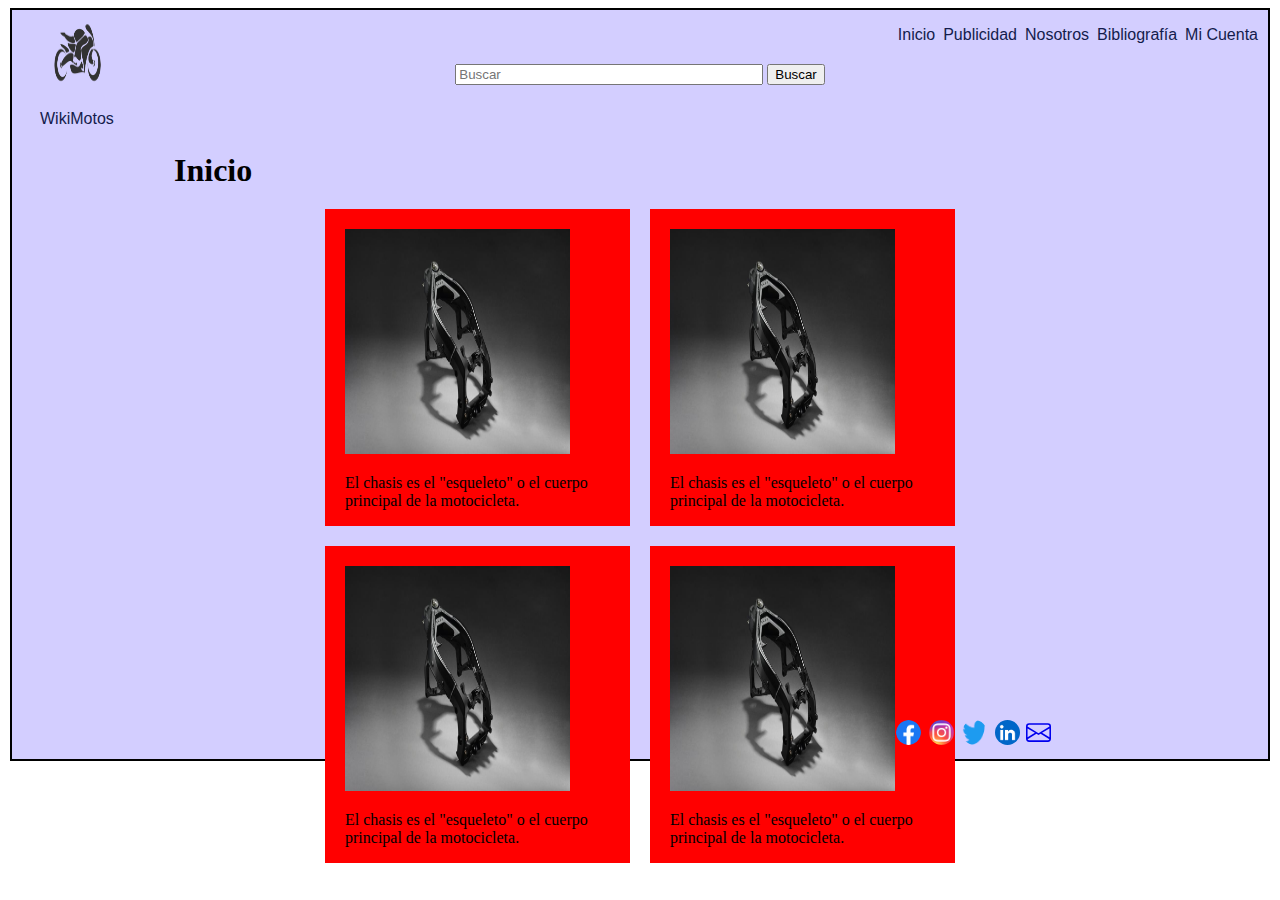
==== index.html @ 51425acb "agregar unas tarjetas" ====
<!DOCTYPE html>
<html lang="en">
<head>
    <meta charset="UTF-8">
    <meta name="viewport" content="width=device-width, initial-scale=1.0">
    <link rel="stylesheet" href="./css/style.css">
    <link href="https://cdn.jsdelivr.net/npm/bootstrap@5.3.0/dist/css/bootstrap.min.css" rel="stylesheet" integrity="sha384-9ndCyUaIbzAi2FUVXJi0CjmCapSmO7SnpJef0486qhLnuZ2cdeRhO02iuK6FUUVM" crossorigin="anonymous">
    <title>WikiMotos</title>
</head>
<body>
    <div class="grid-container">
        <header class="grid-item-header">
            <a href="index.html"><img class="logo" src="./assets/Logo WikiMotos.png" alt="Logo WikiMotos"></a>
            <nav>
                <ul class="enlaces-internos">
                    <li><a href="index.html">Inicio</a></li>
                    <li><a href="./pages/publicidad.html">Publicidad</a></li>
                    <li><a href="./pages/nosotros.html">Nosotros</a></li>
                    <li><a href="./pages/bibliografia.html">Bibliografía</a></li>
                    <li><a href="./pages/mi-cuenta.html">Mi Cuenta</a></li>
                </ul>
            </nav>
            <div class="div-buscador">
                <form class="buscador">
                    <input class="buscador-texto" type="text" placeholder="Buscar">
                    <button type="submit">Buscar</button>
                </form>
            </div>
            <div>
                <!-- Lista para seleccionar idioma de la pagina -->
            </div>
            <div id="wiki">
                <a href="index.html">WikiMotos</a>
            </div>
        </header>
        <main class="grid-item-main">
            <h1>Inicio</h1>
            <section class="galeria-partes-motos"> <!-- Imagen y breve info sobre distintas partes de las motos -->
                <div class="card">
                    <img src="./assets/Chasis-R6.jpg" class="card-img-top" alt="Chasis de una Yamaha R6">
                    <div class="card-body">
                      <p class="card-text">El chasis es el "esqueleto" o el cuerpo principal de la motocicleta.</p>
                    </div>
                  </div>
                  <div class="card">
                    <img src="./assets/Chasis-R6.jpg" class="card-img-top" alt="Chasis de una Yamaha R6">
                    <div class="card-body">
                      <p class="card-text">El chasis es el "esqueleto" o el cuerpo principal de la motocicleta.</p>
                    </div>
                  </div>
                  <div class="card">
                    <img src="./assets/Chasis-R6.jpg" class="card-img-top" alt="Chasis de una Yamaha R6">
                    <div class="card-body">
                      <p class="card-text">El chasis es el "esqueleto" o el cuerpo principal de la motocicleta.</p>
                    </div>
                  </div>
                  <div class="card">
                    <img src="./assets/Chasis-R6.jpg" class="card-img-top" alt="Chasis de una Yamaha R6">
                    <div class="card-body">
                      <p class="card-text">El chasis es el "esqueleto" o el cuerpo principal de la motocicleta.</p>
                    </div>
                  </div>
            </section>
        </main>
        <!-- <aside class="grid-item-aside publicidad1">
            <img src="https://encrypted-tbn0.gstatic.com/images?q=tbn:ANd9GcSLiSHrW69uO-TTPGp2UNqgs9kYqz9jP7d1Fw&usqp=CAU" alt="publicidad">
        </aside>
        <aside class="grid-item-aside publicidad2">
            <img src="https://encrypted-tbn0.gstatic.com/images?q=tbn:ANd9GcSLiSHrW69uO-TTPGp2UNqgs9kYqz9jP7d1Fw&usqp=CAU" alt="publicidad">
        </aside> -->
        <footer class="grid-item-footer">
            <a href="https://www.facebook.com/tomi.besso/"><img src="./assets/Logo Facebook.webp" class="logos-redes-sociales" alt="Facebook"></a>
            <a href="https://www.instagram.com/tomibesso/?hl=es-la"><img src="./assets/Logo Instagram.webp" class="logos-redes-sociales" alt="Instagram"></a>
            <a href="https://twitter.com/tomibessoo"><img src="./assets/Logo Twitter.webp" class="logos-redes-sociales" alt="Twitter"></a>
            <a href="https://ar.linkedin.com/in/tomas-besso-87728b161"><img src="./assets/Logo LinkedIn.jpg" class="logos-redes-sociales" id="logo-linkedin" alt="LinkedIn"></a>
            <a href="mailto:tomi.besso12@gmail.com"><svg xmlns="http://www.w3.org/2000/svg" width="16" height="16" fill="currentColor" class="bi bi-envelope" viewBox="0 0 16 16">
                <path d="M0 4a2 2 0 0 1 2-2h12a2 2 0 0 1 2 2v8a2 2 0 0 1-2 2H2a2 2 0 0 1-2-2V4Zm2-1a1 1 0 0 0-1 1v.217l7 4.2 7-4.2V4a1 1 0 0 0-1-1H2Zm13 2.383-4.708 2.825L15 11.105V5.383Zm-.034 6.876-5.64-3.471L8 9.583l-1.326-.795-5.64 3.47A1 1 0 0 0 2 13h12a1 1 0 0 0 .966-.741ZM1 11.105l4.708-2.897L1 5.383v5.722Z"/>
              </svg>
            </a>
        </footer>
    </div>
    <script src="https://cdn.jsdelivr.net/npm/bootstrap@5.3.0/dist/js/bootstrap.bundle.min.js" integrity="sha384-geWF76RCwLtnZ8qwWowPQNguL3RmwHVBC9FhGdlKrxdiJJigb/j/68SIy3Te4Bkz" crossorigin="anonymous"></script>
</body>
</html>
---- css/style.css ----
.grid-container {
    display: grid;
    background-color: rgb(211, 206, 255);
    border: 2px solid black;
    margin: 2px;
    grid-template-columns: 150px 1fr 1fr 150px;
    grid-template-rows: 130px 565px 50px;
    grid-gap: 2px;
}


.grid-item-header {
    display: grid;
    grid-column: 1 / 5 ;
    grid-row: 1 / 2 ;
}

.grid-item-main {
    display: grid;
    grid-column: 2 / 4;
    grid-row: 2 / 3;
}

.publicidad1 {
    display: grid;
    grid-column: 1 / 2 ;
    grid-row: 2 / 3 ;
}

.publicidad2 {
    display: grid;
    grid-column: 4 / 5 ;
    grid-row: 2 / 3 ;
}

nav {
    display: flex;
    flex-wrap: wrap;
    justify-content: flex-end;
    align-items: center;
    position: absolute;
    top: 10px;
    right: 20px;
}

.enlaces-internos li {
    display: inline-block;
}

.enlaces-internos li a:hover {
    color: rgb(11, 77, 193);
    text-decoration: underline;
}

.div-buscador {
    display: flex;
    justify-content: center;
    align-items: center;
}

.buscador-texto {
    display: inline-block;
    width: 300px;
}

a .logo {
    height: 75px;
    width: 75px;
    display: flex;
    justify-content: flex-end;
    align-items: center;
    position: absolute;
    left: 40px;
    top: 15px;
}

.logo:hover {
    outline: 2px solid #a4a4ff;
    border-radius: 50%;
}

#wiki {
    display: flex;
    margin: 10px;
    position: absolute;
    top: 100px;
    left: 30px;
}

.enlaces-internos a {
    color: rgb(20, 28, 76);
    list-style-type: none;
    font-family: Arial, Helvetica, sans-serif;
    text-decoration: none;
    padding: 0px 2px;
}

#wiki a {
    color: rgb(20, 28, 76);
    text-decoration: none;
    font-family: Arial, Helvetica, sans-serif
}

#wiki a:hover {
    color: rgb(11, 77, 193);
    text-decoration: underline;
}

.grid-item-aside img {
    width: 200px;
    height: 618px;
    border-radius: none
}

.logos-redes-sociales {
   width: 25px;
   height: 25px;
   border-radius: 50%;
   padding: 2px;
}

.bi-envelope {
    height: 25px;
    width: 25px;
}

.enlaces-bibliografia {
    display: flex;
    flex-direction: column;
    margin: 10px;
}

.grid-item-footer {
    display: grid;
    grid-column: 1 / 5;
    display: flex;
    justify-content: flex-end;
    align-items: center;
    margin: 5px;
}

.grid-item-footer a {
    padding: 2px;
    position: relative;
    right: 210px;
}

.logo-avatar {
    width: 100px;
    height: 100px;
    padding: 10px;
    position: relative;
    top: -20px;
}

#cambiar-avatar {
    position: relative;
    top: -45px;
}

.datos-personales {
    display: flex;
    flex-direction: column;
    align-items: flex-start;
    margin: 10px;
    position: relative;
    top: -45px;
}

.datos-personales input {
    margin-bottom: 10px;
    width: 250px;
}

.datos-personales input:last-child {
    height: 60px;
}

.datos-bottom {
    display: flex;
    justify-content: space-between;
    align-items: center;
    margin: 0px 10px;
    position: relative;
    bottom: 50px;
}

.datos-bottom button {
    position: relative;
    left: 137px;
}

.datos-bottom a {
    position: relative;
    right: 10px;
}


.grid-item-main h1 {
    margin: 10px;
}

.grid-item-main h3 {
    position: relative;
    bottom: 60px;
    margin: 10px;
}

.grid-item-main h5 {
    position: relative;
    bottom: 140px;
    margin: 10px;
}

.datos-publicidad {
    display: flex;
    flex-direction: column;
    justify-content: flex-start;
    width: 400px;
    position: relative;
    bottom: 200px;
    left: 10px;
}

.datos-publicidad input {
    margin-bottom: 10px;
}

.datos-publicidad button {
    width: 110px;
    position: relative;
    left: 290px;
}

.texto-nosotros p {
    display: flex;
    flex-wrap: wrap;
    font-size: 20px;
    font-family: 'Franklin Gothic Medium', 'Arial Narrow', Arial, sans-serif;
    margin: 0;
    padding: 0;
}

.galeria-partes-motos {
    display: flex;
    flex-wrap: wrap;
    align-items: center;
    justify-content: center;
}

.galeria-partes-motos div {
    background-color: red;
    display: inline-block;
}

.card {
    width: 265px;
    margin: 10px;
    padding: 20px 20px 0 20px;
}

.card img {
    width: 225px;
    height: 225px;
}
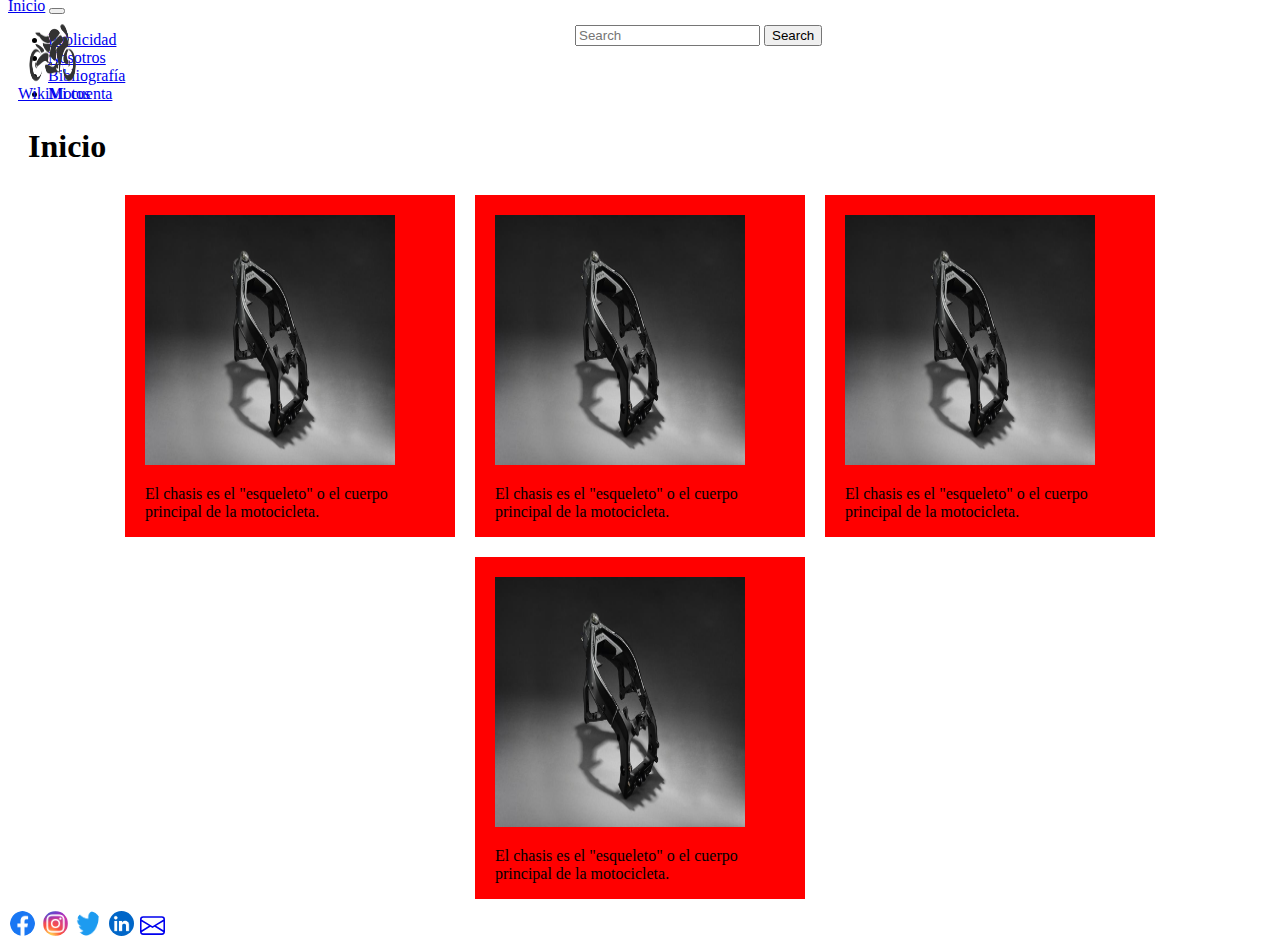
==== commit 46ed549c: "agregar navbar y buscador" ====
--- a/index.html
+++ b/index.html
@@ -9,31 +9,43 @@
 </head>
 <body>
     <div class="grid-container">
-        <header class="grid-item-header">
-            <a href="index.html"><img class="logo" src="./assets/Logo WikiMotos.png" alt="Logo WikiMotos"></a>
-            <nav>
-                <ul class="enlaces-internos">
-                    <li><a href="index.html">Inicio</a></li>
-                    <li><a href="./pages/publicidad.html">Publicidad</a></li>
-                    <li><a href="./pages/nosotros.html">Nosotros</a></li>
-                    <li><a href="./pages/bibliografia.html">Bibliografía</a></li>
-                    <li><a href="./pages/mi-cuenta.html">Mi Cuenta</a></li>
-                </ul>
-            </nav>
-            <div class="div-buscador">
-                <form class="buscador">
-                    <input class="buscador-texto" type="text" placeholder="Buscar">
-                    <button type="submit">Buscar</button>
+            <div>
+                <a href="index.html"><img class="logo" src="./assets/Logo WikiMotos.png" alt="Logo WikiMotos"></a>
+                <a class="wikimotos" href="index.html">WikiMotos</a>
+            </div>
+            <div class="container-fluid">
+                <form class="d-flex buscador" role="search">
+                  <input class="form-control me-2" type="search" placeholder="Search" aria-label="Search">
+                  <button class="btn btn-outline-success" type="submit">Search</button>
                 </form>
-            </div>
-            <div>
-                <!-- Lista para seleccionar idioma de la pagina -->
-            </div>
-            <div id="wiki">
-                <a href="index.html">WikiMotos</a>
+              </div>
+            <nav class="navbar navbar-expand-lg">
+                <div class="container-fluid">
+                  <a class="navbar-brand" href="#">Inicio</a>
+                  <button class="navbar-toggler" type="button" data-bs-toggle="collapse" data-bs-target="#navbarNav" aria-controls="navbarNav" aria-expanded="false" aria-label="Toggle navigation">
+                    <span class="navbar-toggler-icon"></span>
+                  </button>
+                  <div class="collapse navbar-collapse" id="navbarNav">
+                    <ul class="navbar-nav">
+                      <li class="nav-item">
+                        <a class="nav-link" href="./pages/publicidad.html">Publicidad</a>
+                      </li>
+                      <li class="nav-item">
+                        <a class="nav-link" href="./pages/nosotros.html">Nosotros</a>
+                      </li>
+                      <li class="nav-item">
+                        <a class="nav-link" href="./pages/bibliografia.html">Bibliografía</a>
+                      </li>
+                      <li class="nav-item">
+                        <a class="nav-link" href="./pages/mi-cuenta.html">Mi cuenta</a>
+                      </li>
+                    </ul>
+                  </div>
+                </div>
+              </nav>
             </div>
         </header>
-        <main class="grid-item-main">
+        <main class="main">
             <h1>Inicio</h1>
             <section class="galeria-partes-motos"> <!-- Imagen y breve info sobre distintas partes de las motos -->
                 <div class="card">
@@ -62,12 +74,6 @@
                   </div>
             </section>
         </main>
-        <!-- <aside class="grid-item-aside publicidad1">
-            <img src="https://encrypted-tbn0.gstatic.com/images?q=tbn:ANd9GcSLiSHrW69uO-TTPGp2UNqgs9kYqz9jP7d1Fw&usqp=CAU" alt="publicidad">
-        </aside>
-        <aside class="grid-item-aside publicidad2">
-            <img src="https://encrypted-tbn0.gstatic.com/images?q=tbn:ANd9GcSLiSHrW69uO-TTPGp2UNqgs9kYqz9jP7d1Fw&usqp=CAU" alt="publicidad">
-        </aside> -->
         <footer class="grid-item-footer">
             <a href="https://www.facebook.com/tomi.besso/"><img src="./assets/Logo Facebook.webp" class="logos-redes-sociales" alt="Facebook"></a>
             <a href="https://www.instagram.com/tomibesso/?hl=es-la"><img src="./assets/Logo Instagram.webp" class="logos-redes-sociales" alt="Instagram"></a>
--- a/css/style.css
+++ b/css/style.css
@@ -1,90 +1,20 @@
-.grid-container {
-    display: grid;
-    background-color: rgb(211, 206, 255);
-    border: 2px solid black;
-    margin: 2px;
-    grid-template-columns: 150px 1fr 1fr 150px;
-    grid-template-rows: 130px 565px 50px;
-    grid-gap: 2px;
-}
-
-
-.grid-item-header {
-    display: grid;
-    grid-column: 1 / 5 ;
-    grid-row: 1 / 2 ;
-}
-
-.grid-item-main {
-    display: grid;
-    grid-column: 2 / 4;
-    grid-row: 2 / 3;
-}
-
-.publicidad1 {
-    display: grid;
-    grid-column: 1 / 2 ;
-    grid-row: 2 / 3 ;
-}
-
-.publicidad2 {
-    display: grid;
-    grid-column: 4 / 5 ;
-    grid-row: 2 / 3 ;
-}
-
-nav {
-    display: flex;
-    flex-wrap: wrap;
-    justify-content: flex-end;
-    align-items: center;
-    position: absolute;
-    top: 10px;
-    right: 20px;
-}
-
-.enlaces-internos li {
-    display: inline-block;
-}
-
-.enlaces-internos li a:hover {
-    color: rgb(11, 77, 193);
-    text-decoration: underline;
-}
-
-.div-buscador {
-    display: flex;
-    justify-content: center;
-    align-items: center;
-}
-
-.buscador-texto {
-    display: inline-block;
-    width: 300px;
-}
-
 a .logo {
     height: 75px;
     width: 75px;
-    display: flex;
-    justify-content: flex-end;
-    align-items: center;
     position: absolute;
-    left: 40px;
     top: 15px;
+    left: 15px;
+}
+
+.wikimotos {
+    position: absolute;
+    top: 85px;
+    left: 18px;
 }
 
 .logo:hover {
     outline: 2px solid #a4a4ff;
     border-radius: 50%;
-}
-
-#wiki {
-    display: flex;
-    margin: 10px;
-    position: absolute;
-    top: 100px;
-    left: 30px;
 }
 
 .enlaces-internos a {
@@ -106,12 +36,6 @@
     text-decoration: underline;
 }
 
-.grid-item-aside img {
-    width: 200px;
-    height: 618px;
-    border-radius: none
-}
-
 .logos-redes-sociales {
    width: 25px;
    height: 25px;
@@ -128,21 +52,6 @@
     display: flex;
     flex-direction: column;
     margin: 10px;
-}
-
-.grid-item-footer {
-    display: grid;
-    grid-column: 1 / 5;
-    display: flex;
-    justify-content: flex-end;
-    align-items: center;
-    margin: 5px;
-}
-
-.grid-item-footer a {
-    padding: 2px;
-    position: relative;
-    right: 210px;
 }
 
 .logo-avatar {
@@ -254,13 +163,33 @@
 }
 
 .card {
-    width: 265px;
+    width: 290px;
     margin: 10px;
     padding: 20px 20px 0 20px;
 }
 
 .card img {
-    width: 225px;
-    height: 225px;
+    width: 250px;
+    height: 250px;
 }
 
+.grid-container {
+    display: flex;
+    align-items: center;
+    height: 100px;
+}
+
+.buscador {
+    width: 350px;
+    position: absolute;
+    left: 575px;
+    top: 25px;
+}
+
+.main h1 {
+margin: 20px;
+}
+
+.nav-item:nth-of-type(4) {
+    width: 100px;
+}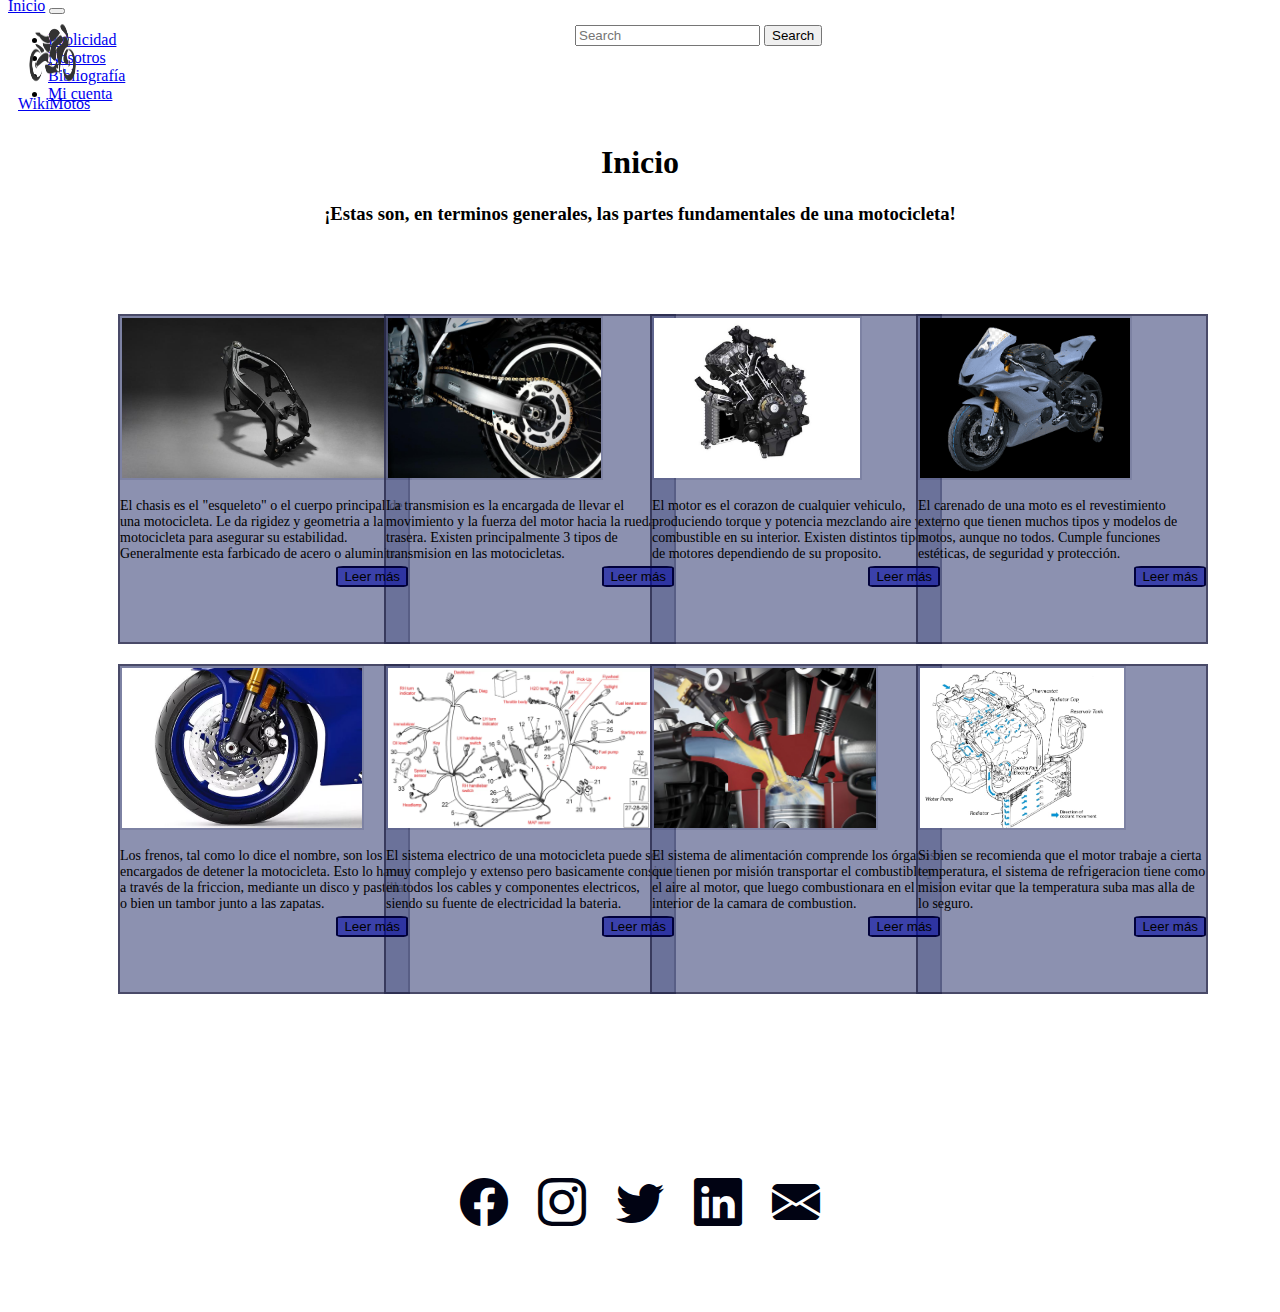
==== commit 55587076: "agregar navbar, main y modificar footer" ====
--- a/index.html
+++ b/index.html
@@ -5,6 +5,7 @@
     <meta name="viewport" content="width=device-width, initial-scale=1.0">
     <link rel="stylesheet" href="./css/style.css">
     <link href="https://cdn.jsdelivr.net/npm/bootstrap@5.3.0/dist/css/bootstrap.min.css" rel="stylesheet" integrity="sha384-9ndCyUaIbzAi2FUVXJi0CjmCapSmO7SnpJef0486qhLnuZ2cdeRhO02iuK6FUUVM" crossorigin="anonymous">
+    <link rel="stylesheet" href="https://cdn.jsdelivr.net/npm/bootstrap-icons@1.10.5/font/bootstrap-icons.css">
     <title>WikiMotos</title>
 </head>
 <body>
@@ -47,42 +48,72 @@
         </header>
         <main class="main">
             <h1>Inicio</h1>
+            <h3>¡Estas son, en terminos generales, las partes fundamentales de una motocicleta!</h3>
             <section class="galeria-partes-motos"> <!-- Imagen y breve info sobre distintas partes de las motos -->
-                <div class="card">
-                    <img src="./assets/Chasis-R6.jpg" class="card-img-top" alt="Chasis de una Yamaha R6">
+                <div class="card" style="width: 18rem;">
+                    <img src="./assets/Chasis-R6.jpg" class="card-img-top" alt="Chasis">
                     <div class="card-body">
-                      <p class="card-text">El chasis es el "esqueleto" o el cuerpo principal de la motocicleta.</p>
+                      <p class="card-text">El chasis es el "esqueleto" o el cuerpo principal de una motocicleta. Le da rigidez y geometria a la motocicleta para asegurar su estabilidad. Generalmente esta farbicado de acero o aluminio.</p>
+                      <button>Leer más</button>
                     </div>
                   </div>
-                  <div class="card">
-                    <img src="./assets/Chasis-R6.jpg" class="card-img-top" alt="Chasis de una Yamaha R6">
+                <div class="card" style="width: 18rem;">
+                <img src="./assets/transmision-moto.jpg" class="card-img-top" alt="Transmision">
+                <div class="card-body">
+                    <p class="card-text">La transmision es la encargada de llevar el movimiento y la fuerza del motor hacia la rueda trasera. Existen principalmente 3 tipos de transmision en las motocicletas. </p>
+                    <button>Leer más</button>
+                </div>
+                </div>
+                <div class="card" style="width: 18rem;">
+                    <img src="./assets/motor-moto.jpg" class="card-img-top" alt="Motor">
                     <div class="card-body">
-                      <p class="card-text">El chasis es el "esqueleto" o el cuerpo principal de la motocicleta.</p>
+                      <p class="card-text">El motor es el corazon de cualquier vehiculo, produciendo torque y potencia mezclando aire y combustible en su interior. Existen distintos tipos de motores dependiendo de su proposito.</p>
+                      <button>Leer más</button>
                     </div>
                   </div>
-                  <div class="card">
-                    <img src="./assets/Chasis-R6.jpg" class="card-img-top" alt="Chasis de una Yamaha R6">
+                <div class="card" style="width: 18rem;">
+                <img src="./assets/carenado-moto.jpg" class="card-img-top" alt="Carenado">
+                <div class="card-body">
+                    <p class="card-text">El carenado de una moto es el revestimiento externo que tienen muchos tipos y modelos de motos, aunque no todos. Cumple funciones estéticas, de seguridad y protección.</p>
+                    <button>Leer más</button>
+                </div>
+                </div>
+                <div class="card" style="width: 18rem;">
+                    <img src="./assets/frenos-moto.jpg" class="card-img-top" alt="Frenos">
                     <div class="card-body">
-                      <p class="card-text">El chasis es el "esqueleto" o el cuerpo principal de la motocicleta.</p>
+                      <p class="card-text">Los frenos, tal como lo dice el nombre, son los encargados de detener la motocicleta. Esto lo hace a través de la friccion, mediante un disco y pastilla o bien un tambor junto a las zapatas.</p>
+                      <button>Leer más</button>
                     </div>
                   </div>
-                  <div class="card">
-                    <img src="./assets/Chasis-R6.jpg" class="card-img-top" alt="Chasis de una Yamaha R6">
+                <div class="card" style="width: 18rem;">
+                <img src="./assets/sistema-electrico-moto.webp" class="card-img-top" alt="SistemaElectrico">
+                <div class="card-body">
+                    <p class="card-text">El sistema electrico de una motocicleta puede ser muy complejo y extenso pero basicamente consiste en todos los cables y componentes electricos, siendo su fuente de electricidad la bateria.</p>
+                    <button>Leer más</button>
+                </div>
+                </div>
+                <div class="card" style="width: 18rem;">
+                    <img src="./assets/sistema-combustible-moto.jpg" class="card-img-top" alt="Sistema-Combustible">
                     <div class="card-body">
-                      <p class="card-text">El chasis es el "esqueleto" o el cuerpo principal de la motocicleta.</p>
+                      <p class="card-text">El sistema de alimentación comprende los órganos que tienen por misión transportar el combustible y el aire al motor, que luego combustionara en el interior de la camara de combustion.</p>
+                      <button>Leer más</button>
                     </div>
                   </div>
+                <div class="card" style="width: 18rem;">
+                <img src="./assets/sistema-refrigeracion-moto.jpg" class="card-img-top" alt="SistemaRefrigeracion">
+                <div class="card-body">
+                    <p class="card-text">Si bien se recomienda que el motor trabaje a cierta temperatura, el sistema de refrigeracion tiene como mision evitar que la temperatura suba mas alla de lo seguro.</p>
+                    <button>Leer más</button>
+                </div>
+                </div>
             </section>
         </main>
         <footer class="grid-item-footer">
-            <a href="https://www.facebook.com/tomi.besso/"><img src="./assets/Logo Facebook.webp" class="logos-redes-sociales" alt="Facebook"></a>
-            <a href="https://www.instagram.com/tomibesso/?hl=es-la"><img src="./assets/Logo Instagram.webp" class="logos-redes-sociales" alt="Instagram"></a>
-            <a href="https://twitter.com/tomibessoo"><img src="./assets/Logo Twitter.webp" class="logos-redes-sociales" alt="Twitter"></a>
-            <a href="https://ar.linkedin.com/in/tomas-besso-87728b161"><img src="./assets/Logo LinkedIn.jpg" class="logos-redes-sociales" id="logo-linkedin" alt="LinkedIn"></a>
-            <a href="mailto:tomi.besso12@gmail.com"><svg xmlns="http://www.w3.org/2000/svg" width="16" height="16" fill="currentColor" class="bi bi-envelope" viewBox="0 0 16 16">
-                <path d="M0 4a2 2 0 0 1 2-2h12a2 2 0 0 1 2 2v8a2 2 0 0 1-2 2H2a2 2 0 0 1-2-2V4Zm2-1a1 1 0 0 0-1 1v.217l7 4.2 7-4.2V4a1 1 0 0 0-1-1H2Zm13 2.383-4.708 2.825L15 11.105V5.383Zm-.034 6.876-5.64-3.471L8 9.583l-1.326-.795-5.64 3.47A1 1 0 0 0 2 13h12a1 1 0 0 0 .966-.741ZM1 11.105l4.708-2.897L1 5.383v5.722Z"/>
-              </svg>
-            </a>
+            <a href="https://www.facebook.com/tomi.besso/" target="_blank"><i class="bi bi-facebook"></i></a>
+            <a href="https://www.instagram.com/tomibesso/?hl=es-la" target="_blank"><i class="bi bi-instagram"></i></a>
+            <a href="https://twitter.com/tomibessoo" target="_blank"><i class="bi bi-twitter"></i></a>
+            <a href="https://ar.linkedin.com/in/tomas-besso-87728b161" target="_blank"><i class="bi bi-linkedin"></i></a>
+            <a href="mailto:tomi.besso12@gmail.com" target="_blank"><i class="bi bi-envelope-fill"></i></a>
         </footer>
     </div>
     <script src="https://cdn.jsdelivr.net/npm/bootstrap@5.3.0/dist/js/bootstrap.bundle.min.js" integrity="sha384-geWF76RCwLtnZ8qwWowPQNguL3RmwHVBC9FhGdlKrxdiJJigb/j/68SIy3Te4Bkz" crossorigin="anonymous"></script>
--- a/css/style.css
+++ b/css/style.css
@@ -8,7 +8,7 @@
 
 .wikimotos {
     position: absolute;
-    top: 85px;
+    top: 95px;
     left: 18px;
 }
 
@@ -43,11 +43,6 @@
    padding: 2px;
 }
 
-.bi-envelope {
-    height: 25px;
-    width: 25px;
-}
-
 .enlaces-bibliografia {
     display: flex;
     flex-direction: column;
@@ -150,29 +145,6 @@
     padding: 0;
 }
 
-.galeria-partes-motos {
-    display: flex;
-    flex-wrap: wrap;
-    align-items: center;
-    justify-content: center;
-}
-
-.galeria-partes-motos div {
-    background-color: red;
-    display: inline-block;
-}
-
-.card {
-    width: 290px;
-    margin: 10px;
-    padding: 20px 20px 0 20px;
-}
-
-.card img {
-    width: 250px;
-    height: 250px;
-}
-
 .grid-container {
     display: flex;
     align-items: center;
@@ -187,9 +159,76 @@
 }
 
 .main h1 {
-margin: 20px;
+    display: flex;
+    justify-content: center;
+    position: relative;
+    top: 15px;
+}
+
+.main h3 {
+    display: flex;
+    justify-content: center;
+    position: relative;
+    top: 15px;
 }
 
 .nav-item:nth-of-type(4) {
     width: 100px;
+}
+
+.galeria-partes-motos {
+    display: grid;
+    grid-template-columns: 25% 25% 25% 25% ;
+    grid-template-rows: 350px 350px;
+    padding:  75px 100px 100px 100px;
+}
+
+.galeria-partes-motos .card {
+    margin: 10px;
+    border: 2px solid rgba(2, 1, 28, 0.486);
+    background-color: #5f6691b7;
+}
+
+.card img {
+    height: 160px;
+    width: auto;
+    border: 2px solid rgba(1, 1, 51, 0.1);
+}
+
+.card p {
+    font-size: 14px;
+}
+
+footer {
+    display: flex;
+    justify-content: center;
+    align-items: center;
+    height: 200px;
+}
+
+.bi {
+    font-size: 3em;
+    color: rgb(1, 3, 19);
+    margin: 15px;
+}
+
+.card-body {
+    display: flex;
+    flex-direction: column;
+    align-items: center;
+}
+
+.card-body button {
+    display: flex;
+    align-self: flex-end;
+    position: relative;
+    bottom: 10px;
+    background-color: rgba(5, 11, 167, 0.6);
+    border-radius: 10%;
+    border: 2px solid rgb(1, 1, 58);
+}
+
+.card-body button:hover {
+    background-color: rgba(5, 5, 118, 0.718);
+    color: #a4a4ff;
 }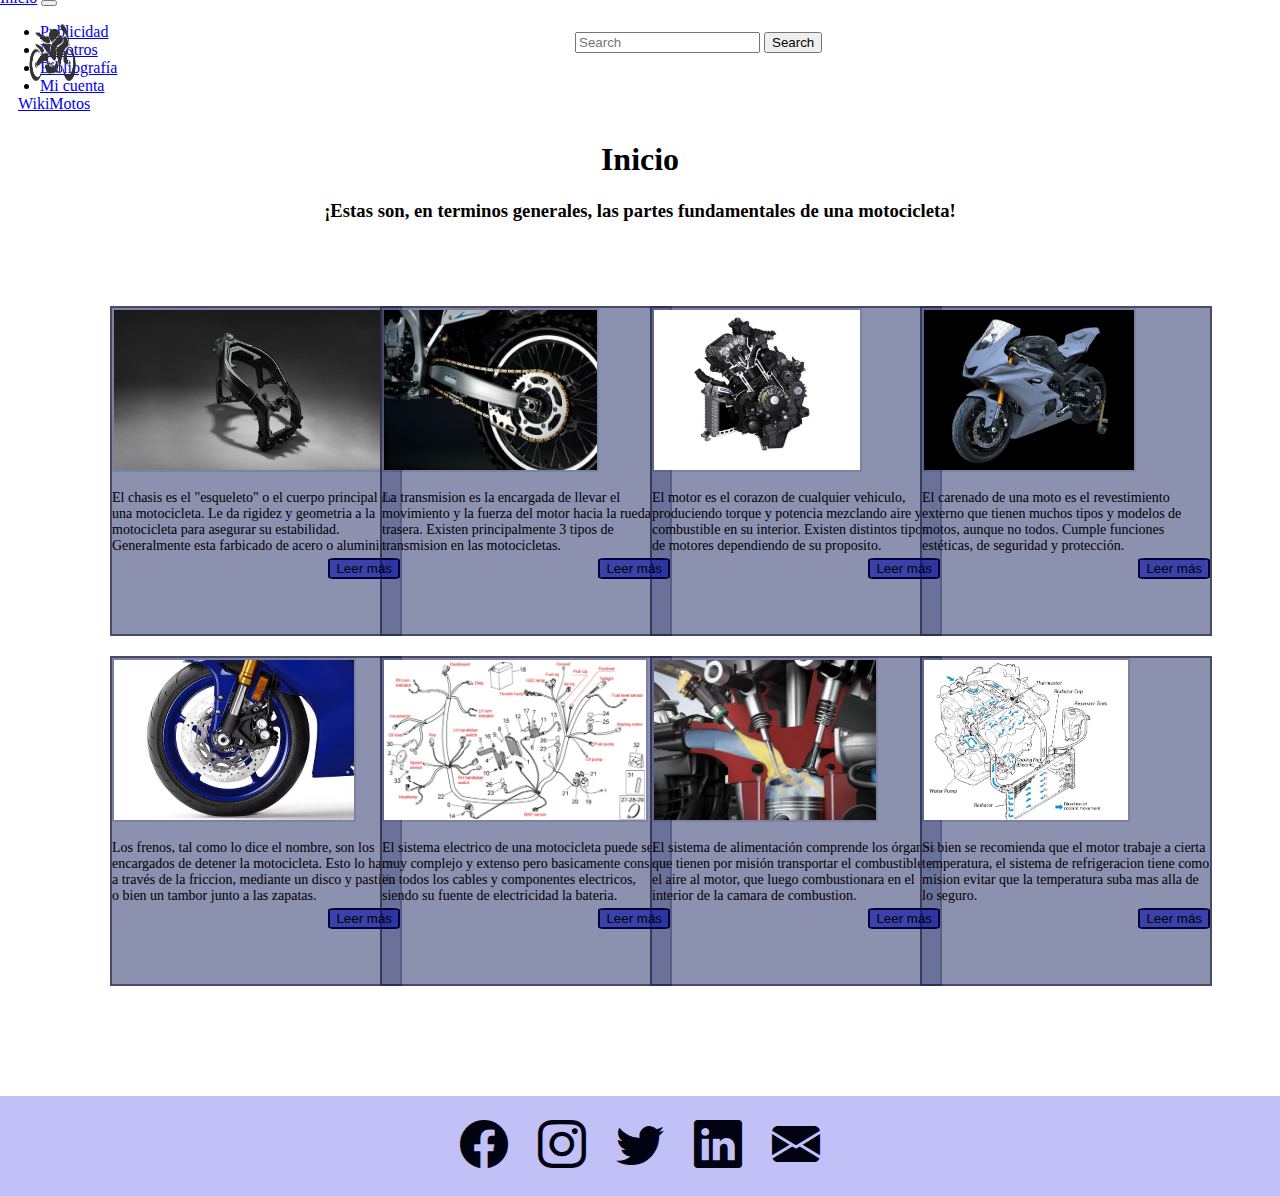
==== commit 247b9734: "footer y unas algunos detalles mas" ====
--- a/index.html
+++ b/index.html
@@ -6,49 +6,50 @@
     <link rel="stylesheet" href="./css/style.css">
     <link href="https://cdn.jsdelivr.net/npm/bootstrap@5.3.0/dist/css/bootstrap.min.css" rel="stylesheet" integrity="sha384-9ndCyUaIbzAi2FUVXJi0CjmCapSmO7SnpJef0486qhLnuZ2cdeRhO02iuK6FUUVM" crossorigin="anonymous">
     <link rel="stylesheet" href="https://cdn.jsdelivr.net/npm/bootstrap-icons@1.10.5/font/bootstrap-icons.css">
-    <title>WikiMotos</title>
+    <title>Inicio - WikiMotos</title>
 </head>
 <body>
-    <div class="grid-container">
-            <div>
-                <a href="index.html"><img class="logo" src="./assets/Logo WikiMotos.png" alt="Logo WikiMotos"></a>
-                <a class="wikimotos" href="index.html">WikiMotos</a>
-            </div>
-            <div class="container-fluid">
-                <form class="d-flex buscador" role="search">
-                  <input class="form-control me-2" type="search" placeholder="Search" aria-label="Search">
-                  <button class="btn btn-outline-success" type="submit">Search</button>
-                </form>
-              </div>
-            <nav class="navbar navbar-expand-lg">
+        <header>
+            <div class="grid-container">
+                <div>
+                    <a href="index.html"><img class="logo" src="./assets/Logo WikiMotos.png" alt="Logo WikiMotos"></a>
+                    <a class="wikimotos" href="index.html">WikiMotos</a>
+                </div>
                 <div class="container-fluid">
-                  <a class="navbar-brand" href="#">Inicio</a>
-                  <button class="navbar-toggler" type="button" data-bs-toggle="collapse" data-bs-target="#navbarNav" aria-controls="navbarNav" aria-expanded="false" aria-label="Toggle navigation">
-                    <span class="navbar-toggler-icon"></span>
-                  </button>
-                  <div class="collapse navbar-collapse" id="navbarNav">
-                    <ul class="navbar-nav">
-                      <li class="nav-item">
-                        <a class="nav-link" href="./pages/publicidad.html">Publicidad</a>
-                      </li>
-                      <li class="nav-item">
-                        <a class="nav-link" href="./pages/nosotros.html">Nosotros</a>
-                      </li>
-                      <li class="nav-item">
-                        <a class="nav-link" href="./pages/bibliografia.html">Bibliografía</a>
-                      </li>
-                      <li class="nav-item">
-                        <a class="nav-link" href="./pages/mi-cuenta.html">Mi cuenta</a>
-                      </li>
-                    </ul>
-                  </div>
+                    <form class="d-flex buscador" role="search">
+                    <input class="form-control me-2" type="search" placeholder="Search" aria-label="Search">
+                    <button class="btn btn-outline-success" type="submit">Search</button>
+                    </form>
                 </div>
-              </nav>
-            </div>
+                <nav class="navbar navbar-expand-lg">
+                    <div class="container-fluid">
+                    <a class="navbar-brand" href="index.html">Inicio</a>
+                    <button class="navbar-toggler" type="button" data-bs-toggle="collapse" data-bs-target="#navbarNav" aria-controls="navbarNav" aria-expanded="false" aria-label="Toggle navigation">
+                        <span class="navbar-toggler-icon"></span>
+                    </button>
+                    <div class="collapse navbar-collapse" id="navbarNav">
+                        <ul class="navbar-nav">
+                        <li class="nav-item">
+                            <a class="nav-link" href="./pages/publicidad.html">Publicidad</a>
+                        </li>
+                        <li class="nav-item">
+                            <a class="nav-link" href="./pages/nosotros.html">Nosotros</a>
+                        </li>
+                        <li class="nav-item">
+                            <a class="nav-link" href="./pages/bibliografia.html">Bibliografía</a>
+                        </li>
+                        <li class="nav-item">
+                            <a class="nav-link" href="./pages/mi-cuenta.html">Mi cuenta</a>
+                        </li>
+                        </ul>
+                    </div>
+                    </div>
+                </nav>
+                </div>
         </header>
         <main class="main">
             <h1>Inicio</h1>
-            <h3>¡Estas son, en terminos generales, las partes fundamentales de una motocicleta!</h3>
+            <h3 class="descripcion-inicio">¡Estas son, en terminos generales, las partes fundamentales de una motocicleta!</h3>
             <section class="galeria-partes-motos"> <!-- Imagen y breve info sobre distintas partes de las motos -->
                 <div class="card" style="width: 18rem;">
                     <img src="./assets/Chasis-R6.jpg" class="card-img-top" alt="Chasis">
@@ -108,7 +109,7 @@
                 </div>
             </section>
         </main>
-        <footer class="grid-item-footer">
+        <footer>
             <a href="https://www.facebook.com/tomi.besso/" target="_blank"><i class="bi bi-facebook"></i></a>
             <a href="https://www.instagram.com/tomibesso/?hl=es-la" target="_blank"><i class="bi bi-instagram"></i></a>
             <a href="https://twitter.com/tomibessoo" target="_blank"><i class="bi bi-twitter"></i></a>
--- a/css/style.css
+++ b/css/style.css
@@ -1,3 +1,9 @@
+html, body {
+    height: 100%;
+    margin: 0;
+    padding: 0;
+}
+
 a .logo {
     height: 75px;
     width: 75px;
@@ -99,52 +105,6 @@
     right: 10px;
 }
 
-
-.grid-item-main h1 {
-    margin: 10px;
-}
-
-.grid-item-main h3 {
-    position: relative;
-    bottom: 60px;
-    margin: 10px;
-}
-
-.grid-item-main h5 {
-    position: relative;
-    bottom: 140px;
-    margin: 10px;
-}
-
-.datos-publicidad {
-    display: flex;
-    flex-direction: column;
-    justify-content: flex-start;
-    width: 400px;
-    position: relative;
-    bottom: 200px;
-    left: 10px;
-}
-
-.datos-publicidad input {
-    margin-bottom: 10px;
-}
-
-.datos-publicidad button {
-    width: 110px;
-    position: relative;
-    left: 290px;
-}
-
-.texto-nosotros p {
-    display: flex;
-    flex-wrap: wrap;
-    font-size: 20px;
-    font-family: 'Franklin Gothic Medium', 'Arial Narrow', Arial, sans-serif;
-    margin: 0;
-    padding: 0;
-}
-
 .grid-container {
     display: flex;
     align-items: center;
@@ -155,21 +115,7 @@
     width: 350px;
     position: absolute;
     left: 575px;
-    top: 25px;
-}
-
-.main h1 {
-    display: flex;
-    justify-content: center;
-    position: relative;
-    top: 15px;
-}
-
-.main h3 {
-    display: flex;
-    justify-content: center;
-    position: relative;
-    top: 15px;
+    top: 32px;
 }
 
 .nav-item:nth-of-type(4) {
@@ -200,10 +146,11 @@
 }
 
 footer {
+    background-color: #c1c1f7;
     display: flex;
     justify-content: center;
     align-items: center;
-    height: 200px;
+    height: 100px;   
 }
 
 .bi {
@@ -231,4 +178,32 @@
 .card-body button:hover {
     background-color: rgba(5, 5, 118, 0.718);
     color: #a4a4ff;
-}+}
+
+main h1, .descripcion-inicio {
+    display: flex;
+    justify-content: center;
+    align-items: center;
+    position: relative;
+    top: 20px;
+}
+
+.datos-publicidad {
+    display: flex;
+    flex-direction: column;
+    width: 500px;
+    margin-left: 25px;
+    position: relative;
+    top: 20px
+}
+
+.datos-publicidad input, .datos-publicidad button {
+    margin-bottom: 10px;
+}
+
+.main-publicidad h3, .main-publicidad h5 {
+    padding-top: 10px;
+    padding-left: 25px;
+}
+
+
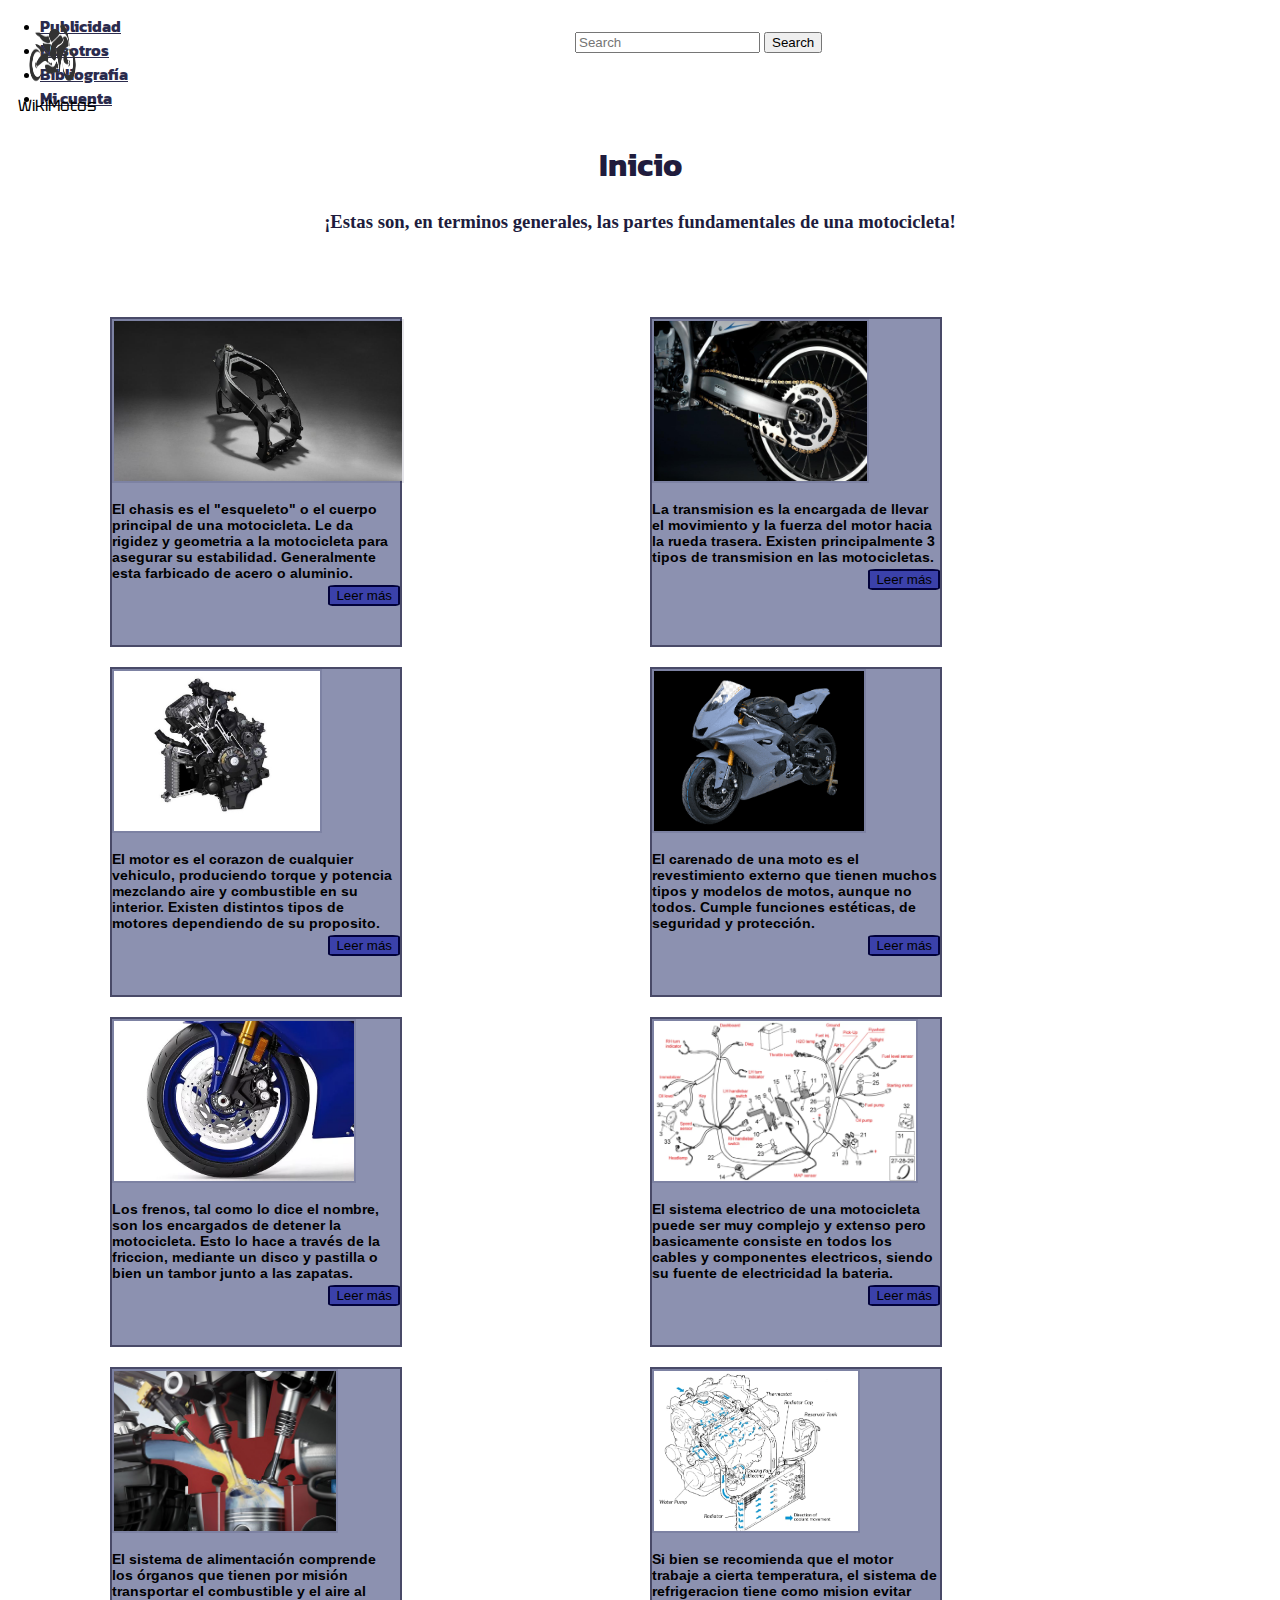
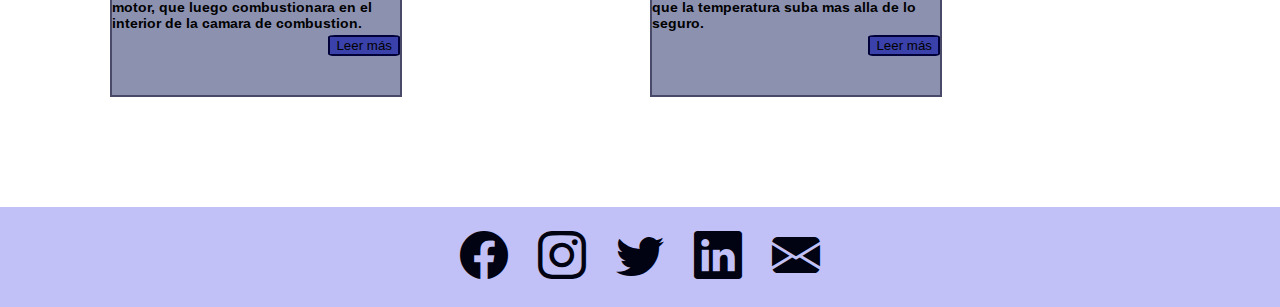
==== commit b587dd2d: "estilando las paginas" ====
--- a/index.html
+++ b/index.html
@@ -6,6 +6,9 @@
     <link rel="stylesheet" href="./css/style.css">
     <link href="https://cdn.jsdelivr.net/npm/bootstrap@5.3.0/dist/css/bootstrap.min.css" rel="stylesheet" integrity="sha384-9ndCyUaIbzAi2FUVXJi0CjmCapSmO7SnpJef0486qhLnuZ2cdeRhO02iuK6FUUVM" crossorigin="anonymous">
     <link rel="stylesheet" href="https://cdn.jsdelivr.net/npm/bootstrap-icons@1.10.5/font/bootstrap-icons.css">
+    <link rel="preconnect" href="https://fonts.googleapis.com">
+    <link rel="preconnect" href="https://fonts.gstatic.com" crossorigin>
+    <link href="https://fonts.googleapis.com/css2?family=Arimo:ital@1&family=Kanit:wght@300&family=Roboto+Condensed&family=Tektur:wght@600&display=swap" rel="stylesheet">
     <title>Inicio - WikiMotos</title>
 </head>
 <body>
@@ -22,7 +25,7 @@
                     </form>
                 </div>
                 <nav class="navbar navbar-expand-lg">
-                    <div class="container-fluid">
+                    <div class="container-fluid enlaces-navbar">
                     <a class="navbar-brand" href="index.html">Inicio</a>
                     <button class="navbar-toggler" type="button" data-bs-toggle="collapse" data-bs-target="#navbarNav" aria-controls="navbarNav" aria-expanded="false" aria-label="Toggle navigation">
                         <span class="navbar-toggler-icon"></span>
@@ -55,68 +58,69 @@
                     <img src="./assets/Chasis-R6.jpg" class="card-img-top" alt="Chasis">
                     <div class="card-body">
                       <p class="card-text">El chasis es el "esqueleto" o el cuerpo principal de una motocicleta. Le da rigidez y geometria a la motocicleta para asegurar su estabilidad. Generalmente esta farbicado de acero o aluminio.</p>
-                      <button>Leer más</button>
+                      <button>Leer más</button> <!--Mas adelante agregar informacion adicional sobre el contenido de la card-->
                     </div>
                   </div>
                 <div class="card" style="width: 18rem;">
                 <img src="./assets/transmision-moto.jpg" class="card-img-top" alt="Transmision">
                 <div class="card-body">
                     <p class="card-text">La transmision es la encargada de llevar el movimiento y la fuerza del motor hacia la rueda trasera. Existen principalmente 3 tipos de transmision en las motocicletas. </p>
-                    <button>Leer más</button>
+                    <button>Leer más</button> <!--Mas adelante agregar informacion adicional sobre el contenido de la card-->
                 </div>
                 </div>
                 <div class="card" style="width: 18rem;">
                     <img src="./assets/motor-moto.jpg" class="card-img-top" alt="Motor">
                     <div class="card-body">
                       <p class="card-text">El motor es el corazon de cualquier vehiculo, produciendo torque y potencia mezclando aire y combustible en su interior. Existen distintos tipos de motores dependiendo de su proposito.</p>
-                      <button>Leer más</button>
+                      <button>Leer más</button> <!--Mas adelante agregar informacion adicional sobre el contenido de la card-->
                     </div>
                   </div>
                 <div class="card" style="width: 18rem;">
                 <img src="./assets/carenado-moto.jpg" class="card-img-top" alt="Carenado">
                 <div class="card-body">
                     <p class="card-text">El carenado de una moto es el revestimiento externo que tienen muchos tipos y modelos de motos, aunque no todos. Cumple funciones estéticas, de seguridad y protección.</p>
-                    <button>Leer más</button>
+                    <button>Leer más</button> <!--Mas adelante agregar informacion adicional sobre el contenido de la card-->
                 </div>
                 </div>
                 <div class="card" style="width: 18rem;">
                     <img src="./assets/frenos-moto.jpg" class="card-img-top" alt="Frenos">
                     <div class="card-body">
                       <p class="card-text">Los frenos, tal como lo dice el nombre, son los encargados de detener la motocicleta. Esto lo hace a través de la friccion, mediante un disco y pastilla o bien un tambor junto a las zapatas.</p>
-                      <button>Leer más</button>
+                      <button>Leer más</button> <!--Mas adelante agregar informacion adicional sobre el contenido de la card-->
                     </div>
                   </div>
                 <div class="card" style="width: 18rem;">
                 <img src="./assets/sistema-electrico-moto.webp" class="card-img-top" alt="SistemaElectrico">
                 <div class="card-body">
                     <p class="card-text">El sistema electrico de una motocicleta puede ser muy complejo y extenso pero basicamente consiste en todos los cables y componentes electricos, siendo su fuente de electricidad la bateria.</p>
-                    <button>Leer más</button>
+                    <button>Leer más</button> <!--Mas adelante agregar informacion adicional sobre el contenido de la card-->
                 </div>
                 </div>
                 <div class="card" style="width: 18rem;">
                     <img src="./assets/sistema-combustible-moto.jpg" class="card-img-top" alt="Sistema-Combustible">
                     <div class="card-body">
                       <p class="card-text">El sistema de alimentación comprende los órganos que tienen por misión transportar el combustible y el aire al motor, que luego combustionara en el interior de la camara de combustion.</p>
-                      <button>Leer más</button>
+                      <button>Leer más</button> <!--Mas adelante agregar informacion adicional sobre el contenido de la card-->
                     </div>
                   </div>
                 <div class="card" style="width: 18rem;">
                 <img src="./assets/sistema-refrigeracion-moto.jpg" class="card-img-top" alt="SistemaRefrigeracion">
                 <div class="card-body">
                     <p class="card-text">Si bien se recomienda que el motor trabaje a cierta temperatura, el sistema de refrigeracion tiene como mision evitar que la temperatura suba mas alla de lo seguro.</p>
-                    <button>Leer más</button>
+                    <button>Leer más</button> <!--Mas adelante agregar informacion adicional sobre el contenido de la card-->
                 </div>
                 </div>
             </section>
         </main>
-        <footer>
-            <a href="https://www.facebook.com/tomi.besso/" target="_blank"><i class="bi bi-facebook"></i></a>
-            <a href="https://www.instagram.com/tomibesso/?hl=es-la" target="_blank"><i class="bi bi-instagram"></i></a>
-            <a href="https://twitter.com/tomibessoo" target="_blank"><i class="bi bi-twitter"></i></a>
-            <a href="https://ar.linkedin.com/in/tomas-besso-87728b161" target="_blank"><i class="bi bi-linkedin"></i></a>
-            <a href="mailto:tomi.besso12@gmail.com" target="_blank"><i class="bi bi-envelope-fill"></i></a>
-        </footer>
-    </div>
+        <div class="fixed-bottom">
+            <footer>
+                <a href="https://www.facebook.com/tomi.besso/" target="_blank"><i class="bi bi-facebook"></i></a>
+                <a href="https://www.instagram.com/tomibesso/?hl=es-la" target="_blank"><i class="bi bi-instagram"></i></a>
+                <a href="https://twitter.com/tomibessoo" target="_blank"><i class="bi bi-twitter"></i></a>
+                <a href="https://ar.linkedin.com/in/tomas-besso-87728b161" target="_blank"><i class="bi bi-linkedin"></i></a>
+                <a href="mailto:tomi.besso12@gmail.com" target="_blank"><i class="bi bi-envelope-fill"></i></a>
+            </footer>
+        </div>
     <script src="https://cdn.jsdelivr.net/npm/bootstrap@5.3.0/dist/js/bootstrap.bundle.min.js" integrity="sha384-geWF76RCwLtnZ8qwWowPQNguL3RmwHVBC9FhGdlKrxdiJJigb/j/68SIy3Te4Bkz" crossorigin="anonymous"></script>
 </body>
 </html>--- a/css/style.css
+++ b/css/style.css
@@ -23,23 +23,36 @@
     border-radius: 50%;
 }
 
-.enlaces-internos a {
-    color: rgb(20, 28, 76);
-    list-style-type: none;
-    font-family: Arial, Helvetica, sans-serif;
+.enlaces-navbar a {
+    color: rgb(43, 43, 77);
+    font-family: 'Kanit', sans-serif;
+    font-weight: bold;
+}
+
+.enlaces-navbar a:hover {
+    color: rgb(73, 104, 157);
+    text-decoration: underline;
+}
+
+main h1 {
+    color: rgb(32, 28, 61);
+    font-family: 'Kanit', sans-serif;
+    font-weight: bold;
+}
+
+.descripcion-inicio {
+    color: rgb(32, 28, 61);
+}
+
+.card-text {
+    font-family: 'Arimo', sans-serif;
+    font-weight: 800;
+}
+
+.wikimotos {
     text-decoration: none;
-    padding: 0px 2px;
-}
-
-#wiki a {
-    color: rgb(20, 28, 76);
-    text-decoration: none;
-    font-family: Arial, Helvetica, sans-serif
-}
-
-#wiki a:hover {
-    color: rgb(11, 77, 193);
-    text-decoration: underline;
+    color: black;
+    font-family: 'Tektur', cursive;
 }
 
 .logos-redes-sociales {
@@ -55,37 +68,6 @@
     margin: 10px;
 }
 
-.logo-avatar {
-    width: 100px;
-    height: 100px;
-    padding: 10px;
-    position: relative;
-    top: -20px;
-}
-
-#cambiar-avatar {
-    position: relative;
-    top: -45px;
-}
-
-.datos-personales {
-    display: flex;
-    flex-direction: column;
-    align-items: flex-start;
-    margin: 10px;
-    position: relative;
-    top: -45px;
-}
-
-.datos-personales input {
-    margin-bottom: 10px;
-    width: 250px;
-}
-
-.datos-personales input:last-child {
-    height: 60px;
-}
-
 .datos-bottom {
     display: flex;
     justify-content: space-between;
@@ -194,7 +176,7 @@
     width: 500px;
     margin-left: 25px;
     position: relative;
-    top: 20px
+    top: 40px
 }
 
 .datos-publicidad input, .datos-publicidad button {
@@ -206,4 +188,110 @@
     padding-left: 25px;
 }
 
-
+.input-bibliografia input {
+    width: 600px;
+}
+
+.container-mi-cuenta {
+    display: flex;
+    flex-direction: column;
+    align-items: flex-start;
+}
+
+.avatar {
+    display: flex;
+}
+
+.logo-avatar {
+    height: 170px;
+    width: 150px;
+    margin: 15px;
+}
+
+.cambiar-avatar {
+    display: flex;
+    align-self: flex-end;
+    position: relative;
+    bottom: 15px;
+}
+
+.datos-personales {
+    display: flex;
+}
+
+.datos-individual {
+    display: flex;
+    flex-direction: column;
+    margin: 10px;
+}
+
+.datos-individual input {
+    margin-bottom: 10px;
+    width: 300px;
+}
+
+.mas-sobre-ti {
+    margin-top: 10px;
+}
+
+.mas-sobre-ti input {
+    width: 400px;
+    height: 186px;
+}
+
+.guardar-volver {
+    display: flex;
+    justify-content: flex-end;
+    margin-right: 20px;
+    position: relative;
+    bottom: 10px;
+}
+
+.guardar-volver button, .guardar-volver a{
+    margin: 10px;
+}
+
+.main-nosotros {
+    margin-left: 40px;
+    margin-right: 40px;
+    padding-bottom: 100px;
+}
+
+.main-nosotros h3, .main-nosotros h5,.main-nosotros h2, .main-nosotros p {
+    color: rgb(32, 28, 61);
+    font-family: 'Kanit', sans-serif;
+    font-weight: bold;
+}
+
+.main-nosotros p {
+    font-size: 1.25em;
+}
+
+.enlaces-bibliografia li {
+    margin: 2.5px;
+}
+
+.enlaces-bibliografia ul li a:visited {
+    color: rgb(145, 18, 145);
+}
+
+.url-usuarios {
+    position: absolute;
+    bottom: 150px;
+    margin-left: 25px;
+}
+
+.input-bibliografia input, .input-bibliografia button, .datos-personales div input, .guardar-volver button {
+    border-radius: 5px;
+}
+
+
+
+@media screen and (max-width: 1365px) {
+    .galeria-partes-motos {
+        display: grid;
+        grid-template-columns: 50% 50% ;
+        grid-template-rows: 350px 350px 350px 350px;
+
+    }
+}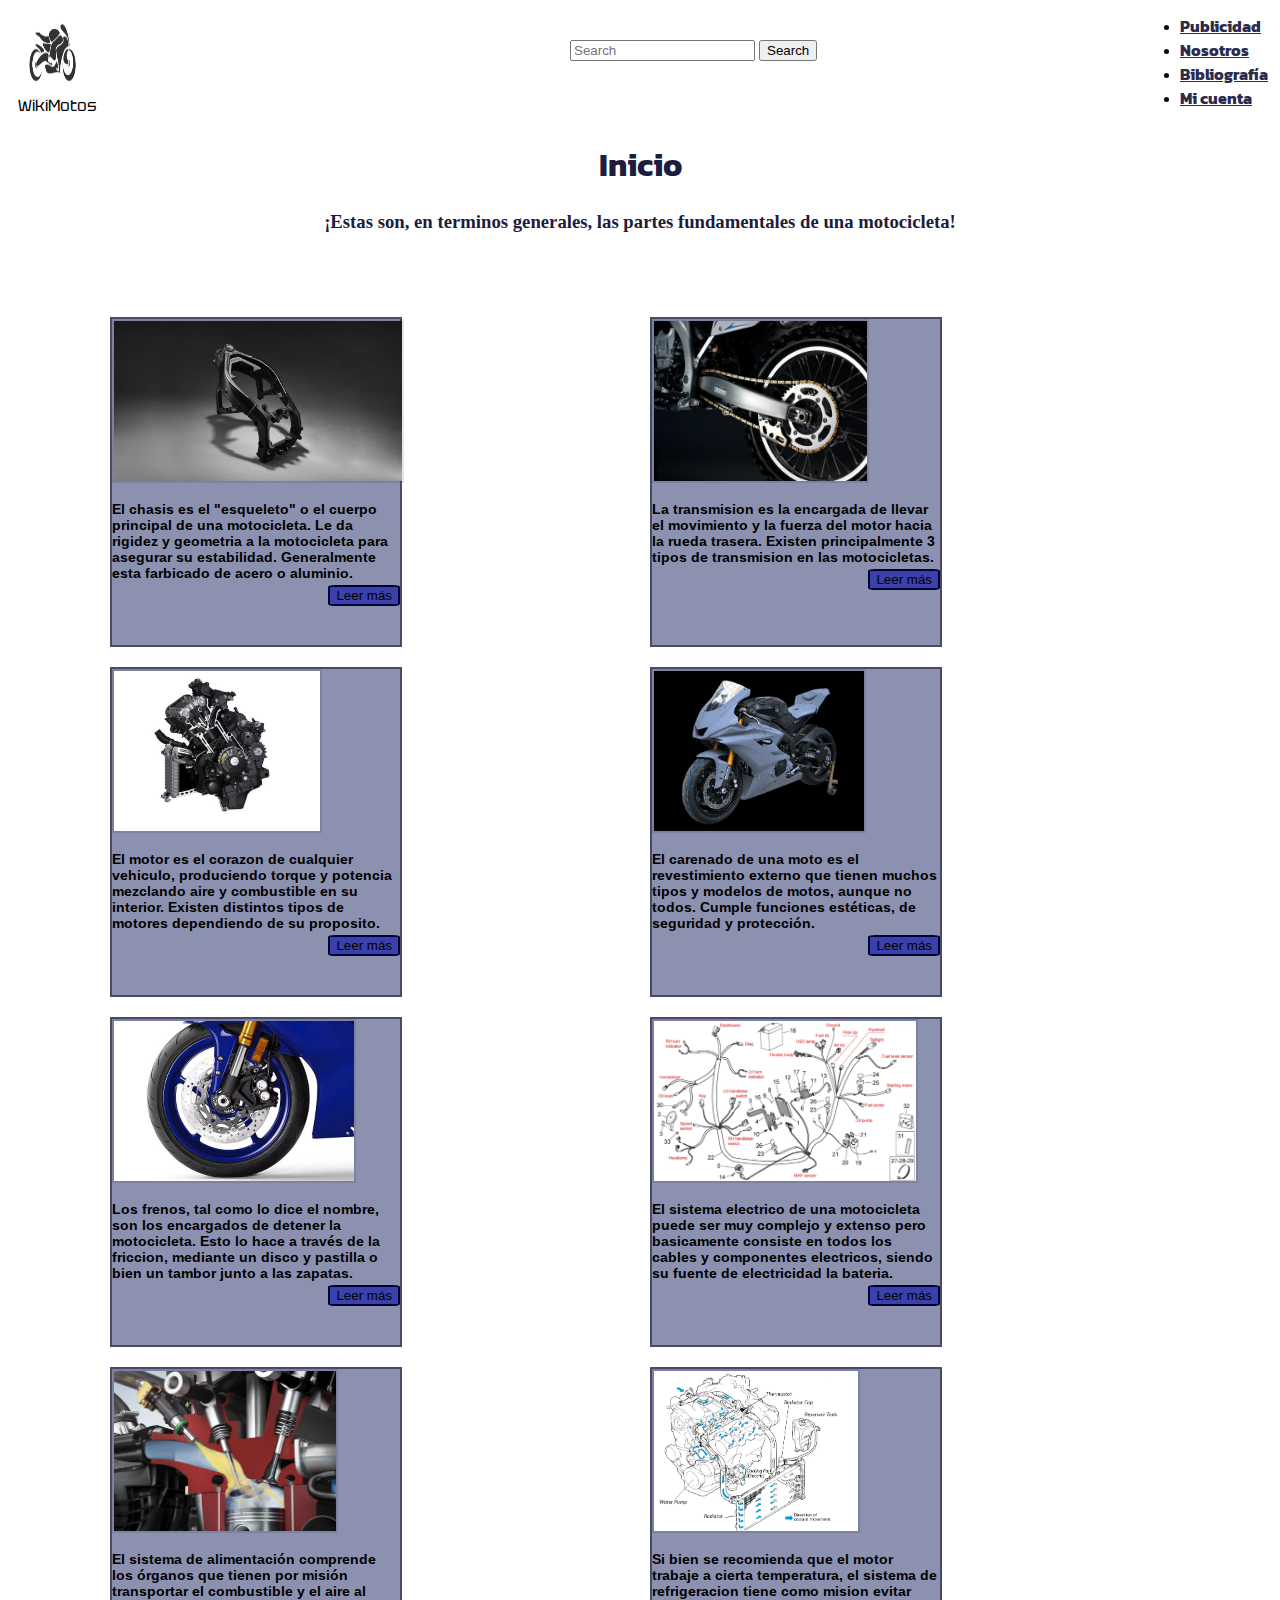
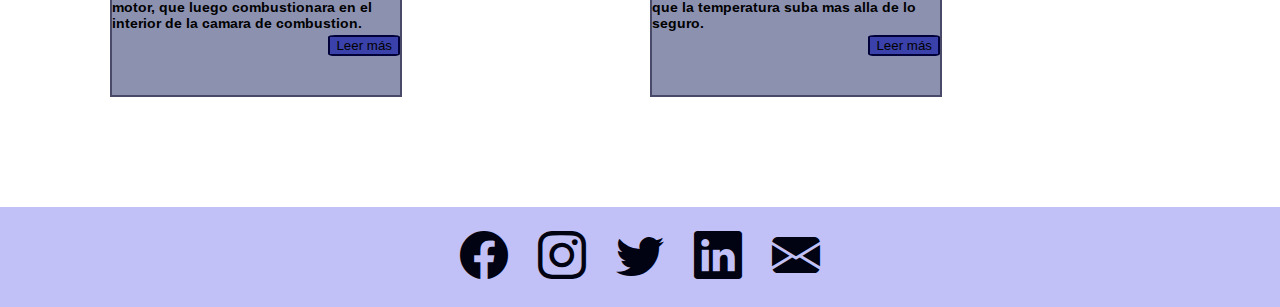
==== commit 3048bee5: "modificando header" ====
--- a/index.html
+++ b/index.html
@@ -12,43 +12,42 @@
     <title>Inicio - WikiMotos</title>
 </head>
 <body>
-        <header>
-            <div class="grid-container">
-                <div>
-                    <a href="index.html"><img class="logo" src="./assets/Logo WikiMotos.png" alt="Logo WikiMotos"></a>
-                    <a class="wikimotos" href="index.html">WikiMotos</a>
+    <header class="contenedor grid-container">
+        <div>
+            <a href="index.html"><img class="logo" src="./assets/Logo WikiMotos.png" alt="Logo WikiMotos"></a>
+            <a class="wikimotos" href="index.html">WikiMotos</a>
+        </div>
+        <div>
+            <form class="d-flex buscador" role="search">
+                <input class="form-control me-2" type="search" placeholder="Search" aria-label="Search">
+                <button class="btn btn-outline-success" type="submit">Search</button>
+            </form>
+        </div>
+        <div>
+            <nav class="navbar navbar-expand-lg">
+                <div class="container-fluid enlaces-navbar">
+                <a class="navbar-brand" href="index.html">Inicio</a>
+                <button class="navbar-toggler" type="button" data-bs-toggle="collapse" data-bs-target="#navbarNav" aria-controls="navbarNav" aria-expanded="false" aria-label="Toggle navigation">
+                    <span class="navbar-toggler-icon"></span>
+                </button>
+                <div class="collapse navbar-collapse" id="navbarNav">
+                    <ul class="navbar-nav">
+                    <li class="nav-item">
+                        <a class="nav-link" href="./pages/publicidad.html">Publicidad</a>
+                    </li>
+                    <li class="nav-item">
+                        <a class="nav-link" href="./pages/nosotros.html">Nosotros</a>
+                    </li>
+                    <li class="nav-item">
+                        <a class="nav-link" href="./pages/bibliografia.html">Bibliografía</a>
+                    </li>
+                    <li class="nav-item">
+                        <a class="nav-link" href="./pages/mi-cuenta.html">Mi cuenta</a>
+                    </li>
+                    </ul>
                 </div>
-                <div class="container-fluid">
-                    <form class="d-flex buscador" role="search">
-                    <input class="form-control me-2" type="search" placeholder="Search" aria-label="Search">
-                    <button class="btn btn-outline-success" type="submit">Search</button>
-                    </form>
                 </div>
-                <nav class="navbar navbar-expand-lg">
-                    <div class="container-fluid enlaces-navbar">
-                    <a class="navbar-brand" href="index.html">Inicio</a>
-                    <button class="navbar-toggler" type="button" data-bs-toggle="collapse" data-bs-target="#navbarNav" aria-controls="navbarNav" aria-expanded="false" aria-label="Toggle navigation">
-                        <span class="navbar-toggler-icon"></span>
-                    </button>
-                    <div class="collapse navbar-collapse" id="navbarNav">
-                        <ul class="navbar-nav">
-                        <li class="nav-item">
-                            <a class="nav-link" href="./pages/publicidad.html">Publicidad</a>
-                        </li>
-                        <li class="nav-item">
-                            <a class="nav-link" href="./pages/nosotros.html">Nosotros</a>
-                        </li>
-                        <li class="nav-item">
-                            <a class="nav-link" href="./pages/bibliografia.html">Bibliografía</a>
-                        </li>
-                        <li class="nav-item">
-                            <a class="nav-link" href="./pages/mi-cuenta.html">Mi cuenta</a>
-                        </li>
-                        </ul>
-                    </div>
-                    </div>
-                </nav>
-                </div>
+            </nav>
         </header>
         <main class="main">
             <h1>Inicio</h1>
--- a/css/style.css
+++ b/css/style.css
@@ -2,6 +2,13 @@
     height: 100%;
     margin: 0;
     padding: 0;
+}
+
+.contenedor {
+    display: flex;
+    justify-content: space-between;
+    align-items: center;
+    height: 100px;
 }
 
 a .logo {
@@ -87,17 +94,11 @@
     right: 10px;
 }
 
-.grid-container {
-    display: flex;
-    align-items: center;
-    height: 100px;
-}
 
 .buscador {
-    width: 350px;
-    position: absolute;
-    left: 575px;
-    top: 32px;
+    width: 400px;
+    position: relative;
+    left: 200px;
 }
 
 .nav-item:nth-of-type(4) {
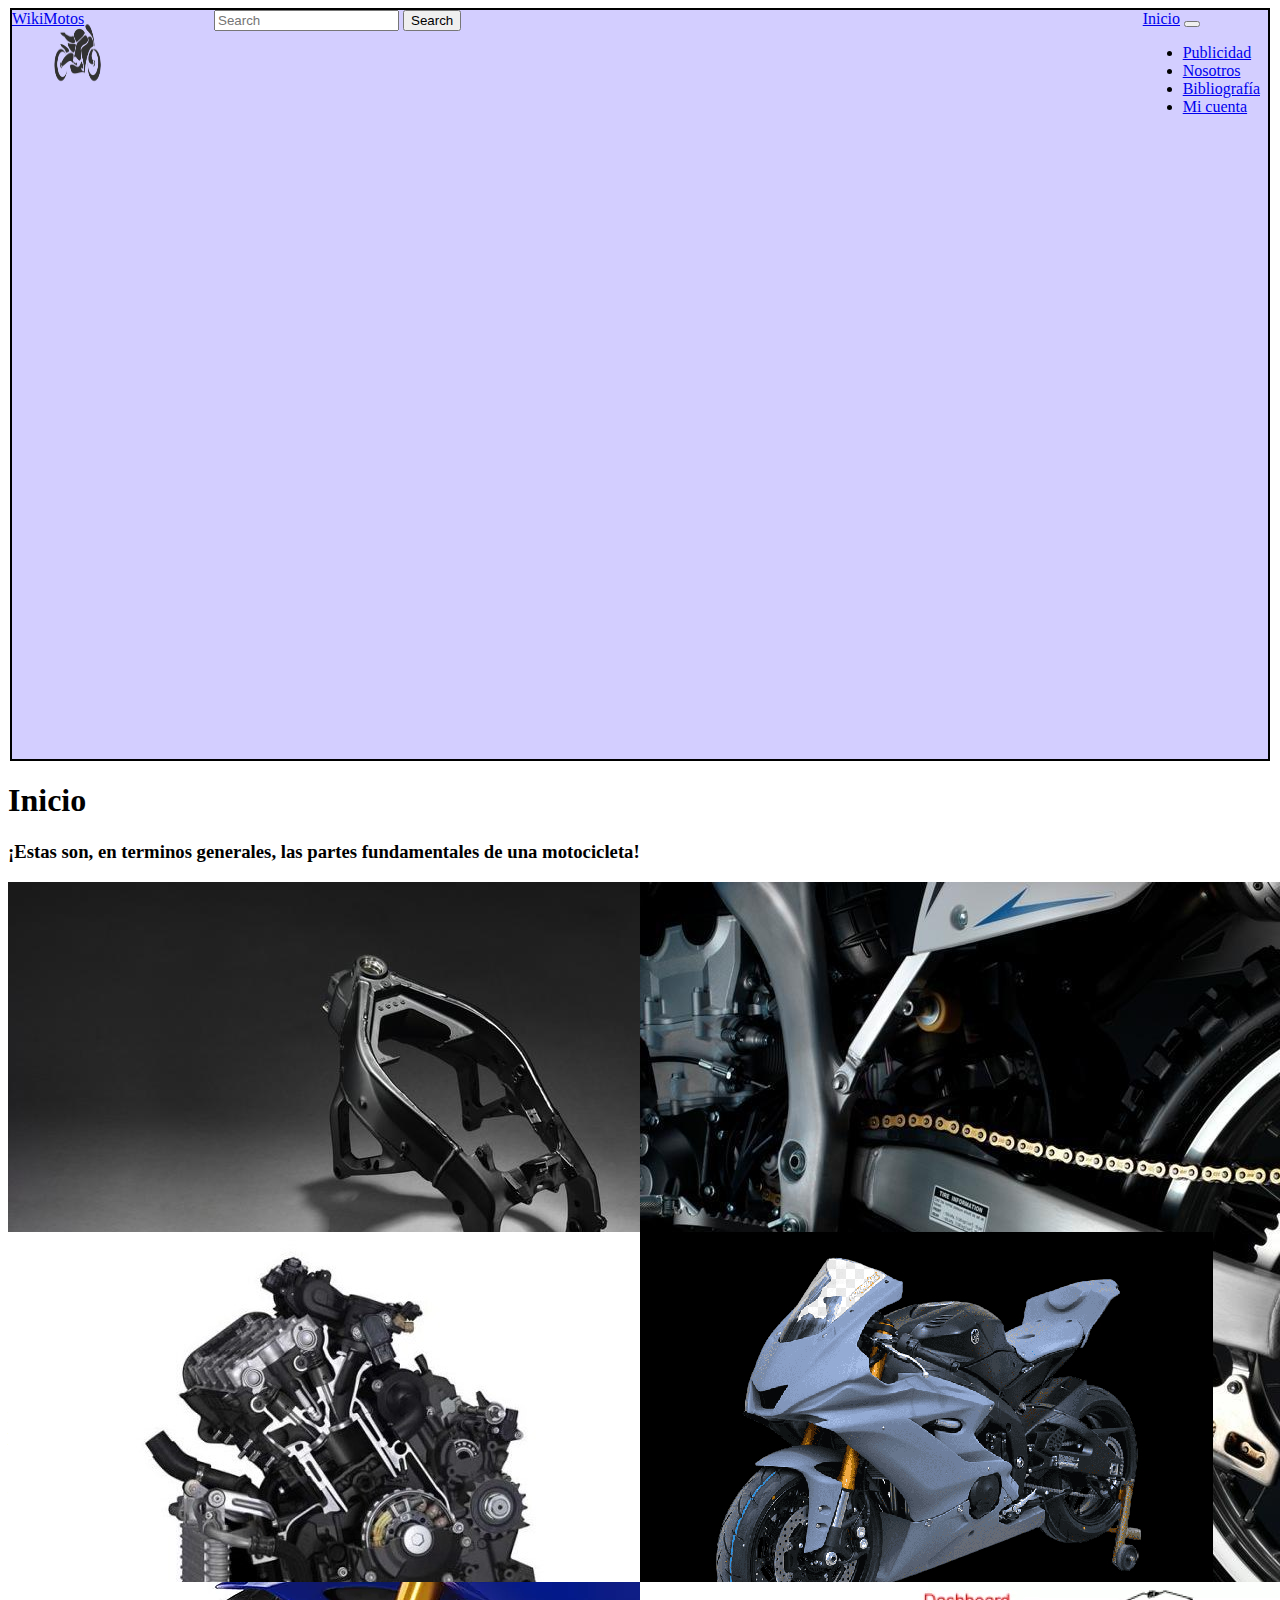
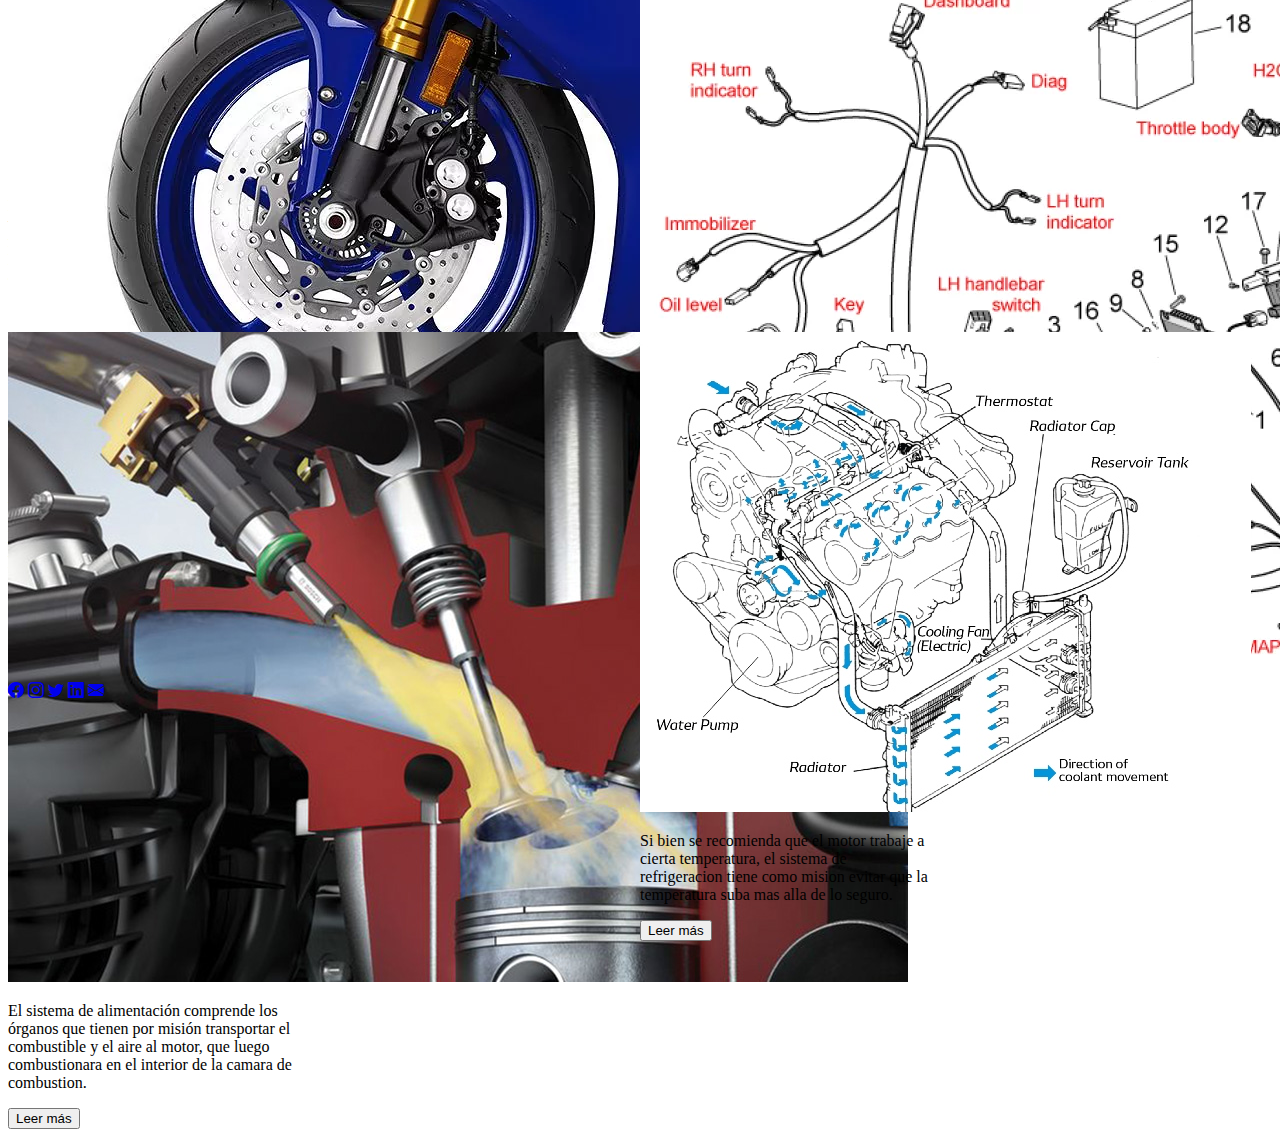
==== commit 0695e2ae: "Merge branch 'prueba-header'" ====
--- a/index.html
+++ b/index.html
@@ -122,4 +122,4 @@
         </div>
     <script src="https://cdn.jsdelivr.net/npm/bootstrap@5.3.0/dist/js/bootstrap.bundle.min.js" integrity="sha384-geWF76RCwLtnZ8qwWowPQNguL3RmwHVBC9FhGdlKrxdiJJigb/j/68SIy3Te4Bkz" crossorigin="anonymous"></script>
 </body>
-</html>+</html>
--- a/css/style.css
+++ b/css/style.css
@@ -1,28 +1,77 @@
-html, body {
-    height: 100%;
-    margin: 0;
-    padding: 0;
-}
-
-.contenedor {
-    display: flex;
-    justify-content: space-between;
-    align-items: center;
-    height: 100px;
+.grid-container {
+    display: grid;
+    background-color: rgb(211, 206, 255);
+    border: 2px solid black;
+    margin: 2px;
+    grid-template-columns: 200px 1fr 1fr 200px;
+    grid-template-rows: 130px 565px 50px;
+    grid-gap: 2px;
+}
+
+
+.grid-item-header {
+    display: grid;
+    grid-column: 1 / 5 ;
+    grid-row: 1 / 2 ;
+}
+
+.grid-item-main {
+    display: grid;
+    grid-column: 2 / 4;
+    grid-row: 2 / 3;
+}
+
+.publicidad1 {
+    display: grid;
+    grid-column: 1 / 2 ;
+    grid-row: 2 / 3 ;
+}
+
+.publicidad2 {
+    display: grid;
+    grid-column: 4 / 5 ;
+    grid-row: 2 / 3 ;
+}
+
+nav {
+    display: flex;
+    flex-wrap: wrap;
+    justify-content: flex-end;
+    align-items: center;
+    position: absolute;
+    top: 10px;
+    right: 20px;
+}
+
+.enlaces-internos li {
+    display: inline-block;
+}
+
+.enlaces-internos li a:hover {
+    color: rgb(11, 77, 193);
+    text-decoration: underline;
+}
+
+.div-buscador {
+    display: flex;
+    justify-content: center;
+    align-items: center;
+}
+
+.buscador-texto {
+    display: inline-block;
+    width: 300px;
 }
 
 a .logo {
     height: 75px;
     width: 75px;
+    display: flex;
+    justify-content: flex-end;
+    align-items: center;
     position: absolute;
+    left: 40px;
     top: 15px;
-    left: 15px;
-}
-
-.wikimotos {
-    position: absolute;
-    top: 95px;
-    left: 18px;
 }
 
 .logo:hover {
@@ -30,36 +79,37 @@
     border-radius: 50%;
 }
 
-.enlaces-navbar a {
-    color: rgb(43, 43, 77);
-    font-family: 'Kanit', sans-serif;
-    font-weight: bold;
-}
-
-.enlaces-navbar a:hover {
-    color: rgb(73, 104, 157);
+#wiki {
+    display: flex;
+    margin: 10px;
+    position: absolute;
+    top: 100px;
+    left: 30px;
+}
+
+.enlaces-internos a {
+    color: rgb(20, 28, 76);
+    list-style-type: none;
+    font-family: Arial, Helvetica, sans-serif;
+    text-decoration: none;
+    padding: 0px 2px;
+}
+
+#wiki a {
+    color: rgb(20, 28, 76);
+    text-decoration: none;
+    font-family: Arial, Helvetica, sans-serif
+}
+
+#wiki a:hover {
+    color: rgb(11, 77, 193);
     text-decoration: underline;
 }
 
-main h1 {
-    color: rgb(32, 28, 61);
-    font-family: 'Kanit', sans-serif;
-    font-weight: bold;
-}
-
-.descripcion-inicio {
-    color: rgb(32, 28, 61);
-}
-
-.card-text {
-    font-family: 'Arimo', sans-serif;
-    font-weight: 800;
-}
-
-.wikimotos {
-    text-decoration: none;
-    color: black;
-    font-family: 'Tektur', cursive;
+.grid-item-aside img {
+    width: 200px;
+    height: 618px;
+    border-radius: none
 }
 
 .logos-redes-sociales {
@@ -69,221 +119,126 @@
    padding: 2px;
 }
 
+.bi-envelope {
+    height: 25px;
+    width: 25px;
+}
+
 .enlaces-bibliografia {
     display: flex;
     flex-direction: column;
     margin: 10px;
 }
 
-.datos-bottom {
-    display: flex;
-    justify-content: space-between;
-    align-items: center;
-    margin: 0px 10px;
-    position: relative;
-    bottom: 50px;
-}
-
-.datos-bottom button {
-    position: relative;
-    left: 137px;
-}
-
-.datos-bottom a {
-    position: relative;
-    right: 10px;
-}
-
-
-.buscador {
-    width: 400px;
-    position: relative;
-    left: 200px;
-}
-
-.nav-item:nth-of-type(4) {
+.grid-item-footer {
+    display: grid;
+    grid-column: 1 / 5;
+    display: flex;
+    justify-content: flex-end;
+    align-items: center;
+    margin: 5px;
+}
+
+.grid-item-footer a {
+    padding: 2px;
+    position: relative;
+    right: 210px;
+}
+
+.logo-avatar {
     width: 100px;
-}
-
-.galeria-partes-motos {
-    display: grid;
-    grid-template-columns: 25% 25% 25% 25% ;
-    grid-template-rows: 350px 350px;
-    padding:  75px 100px 100px 100px;
-}
-
-.galeria-partes-motos .card {
-    margin: 10px;
-    border: 2px solid rgba(2, 1, 28, 0.486);
-    background-color: #5f6691b7;
-}
-
-.card img {
-    height: 160px;
-    width: auto;
-    border: 2px solid rgba(1, 1, 51, 0.1);
-}
-
-.card p {
-    font-size: 14px;
-}
-
-footer {
-    background-color: #c1c1f7;
-    display: flex;
-    justify-content: center;
-    align-items: center;
-    height: 100px;   
-}
-
-.bi {
-    font-size: 3em;
-    color: rgb(1, 3, 19);
-    margin: 15px;
-}
-
-.card-body {
-    display: flex;
-    flex-direction: column;
-    align-items: center;
-}
-
-.card-body button {
-    display: flex;
-    align-self: flex-end;
-    position: relative;
-    bottom: 10px;
-    background-color: rgba(5, 11, 167, 0.6);
-    border-radius: 10%;
-    border: 2px solid rgb(1, 1, 58);
-}
-
-.card-body button:hover {
-    background-color: rgba(5, 5, 118, 0.718);
-    color: #a4a4ff;
-}
-
-main h1, .descripcion-inicio {
-    display: flex;
-    justify-content: center;
-    align-items: center;
-    position: relative;
-    top: 20px;
-}
-
-.datos-publicidad {
-    display: flex;
-    flex-direction: column;
-    width: 500px;
-    margin-left: 25px;
-    position: relative;
-    top: 40px
-}
-
-.datos-publicidad input, .datos-publicidad button {
-    margin-bottom: 10px;
-}
-
-.main-publicidad h3, .main-publicidad h5 {
-    padding-top: 10px;
-    padding-left: 25px;
-}
-
-.input-bibliografia input {
-    width: 600px;
-}
-
-.container-mi-cuenta {
+    height: 100px;
+    padding: 10px;
+    position: relative;
+    top: -20px;
+}
+
+#cambiar-avatar {
+    position: relative;
+    top: -45px;
+}
+
+.datos-personales {
     display: flex;
     flex-direction: column;
     align-items: flex-start;
-}
-
-.avatar {
-    display: flex;
-}
-
-.logo-avatar {
-    height: 170px;
-    width: 150px;
-    margin: 15px;
-}
-
-.cambiar-avatar {
-    display: flex;
-    align-self: flex-end;
-    position: relative;
-    bottom: 15px;
-}
-
-.datos-personales {
-    display: flex;
-}
-
-.datos-individual {
+    margin: 10px;
+    position: relative;
+    top: -45px;
+}
+
+.datos-personales input {
+    margin-bottom: 10px;
+    width: 250px;
+}
+
+.datos-personales input:last-child {
+    height: 60px;
+}
+
+.datos-bottom {
+    display: flex;
+    justify-content: space-between;
+    align-items: center;
+    margin: 0px 10px;
+    position: relative;
+    bottom: 50px;
+}
+
+.datos-bottom button {
+    position: relative;
+    left: 137px;
+}
+
+.datos-bottom a {
+    position: relative;
+    right: 10px;
+}
+
+
+.grid-item-main h1 {
+    margin: 10px;
+}
+
+.grid-item-main h3 {
+    position: relative;
+    bottom: 60px;
+    margin: 10px;
+}
+
+.grid-item-main h5 {
+    position: relative;
+    bottom: 140px;
+    margin: 10px;
+}
+
+.datos-publicidad {
     display: flex;
     flex-direction: column;
-    margin: 10px;
-}
-
-.datos-individual input {
+    justify-content: flex-start;
+    width: 400px;
+    position: relative;
+    bottom: 200px;
+    left: 10px;
+}
+
+.datos-publicidad input {
     margin-bottom: 10px;
-    width: 300px;
-}
-
-.mas-sobre-ti {
-    margin-top: 10px;
-}
-
-.mas-sobre-ti input {
-    width: 400px;
-    height: 186px;
-}
-
-.guardar-volver {
-    display: flex;
-    justify-content: flex-end;
-    margin-right: 20px;
-    position: relative;
-    bottom: 10px;
-}
-
-.guardar-volver button, .guardar-volver a{
-    margin: 10px;
-}
-
-.main-nosotros {
-    margin-left: 40px;
-    margin-right: 40px;
-    padding-bottom: 100px;
-}
-
-.main-nosotros h3, .main-nosotros h5,.main-nosotros h2, .main-nosotros p {
-    color: rgb(32, 28, 61);
-    font-family: 'Kanit', sans-serif;
-    font-weight: bold;
-}
-
-.main-nosotros p {
-    font-size: 1.25em;
-}
-
-.enlaces-bibliografia li {
-    margin: 2.5px;
-}
-
-.enlaces-bibliografia ul li a:visited {
-    color: rgb(145, 18, 145);
-}
-
-.url-usuarios {
-    position: absolute;
-    bottom: 150px;
-    margin-left: 25px;
-}
-
-.input-bibliografia input, .input-bibliografia button, .datos-personales div input, .guardar-volver button {
-    border-radius: 5px;
+}
+
+.datos-publicidad button {
+    width: 110px;
+    position: relative;
+    left: 290px;
+}
+
+.texto-nosotros p {
+    display: flex;
+    flex-wrap: wrap;
+    font-size: 20px;
+    font-family: 'Franklin Gothic Medium', 'Arial Narrow', Arial, sans-serif;
+    margin: 0;
+    padding: 0;
 }
 
 
@@ -295,4 +250,4 @@
         grid-template-rows: 350px 350px 350px 350px;
 
     }
-}+}
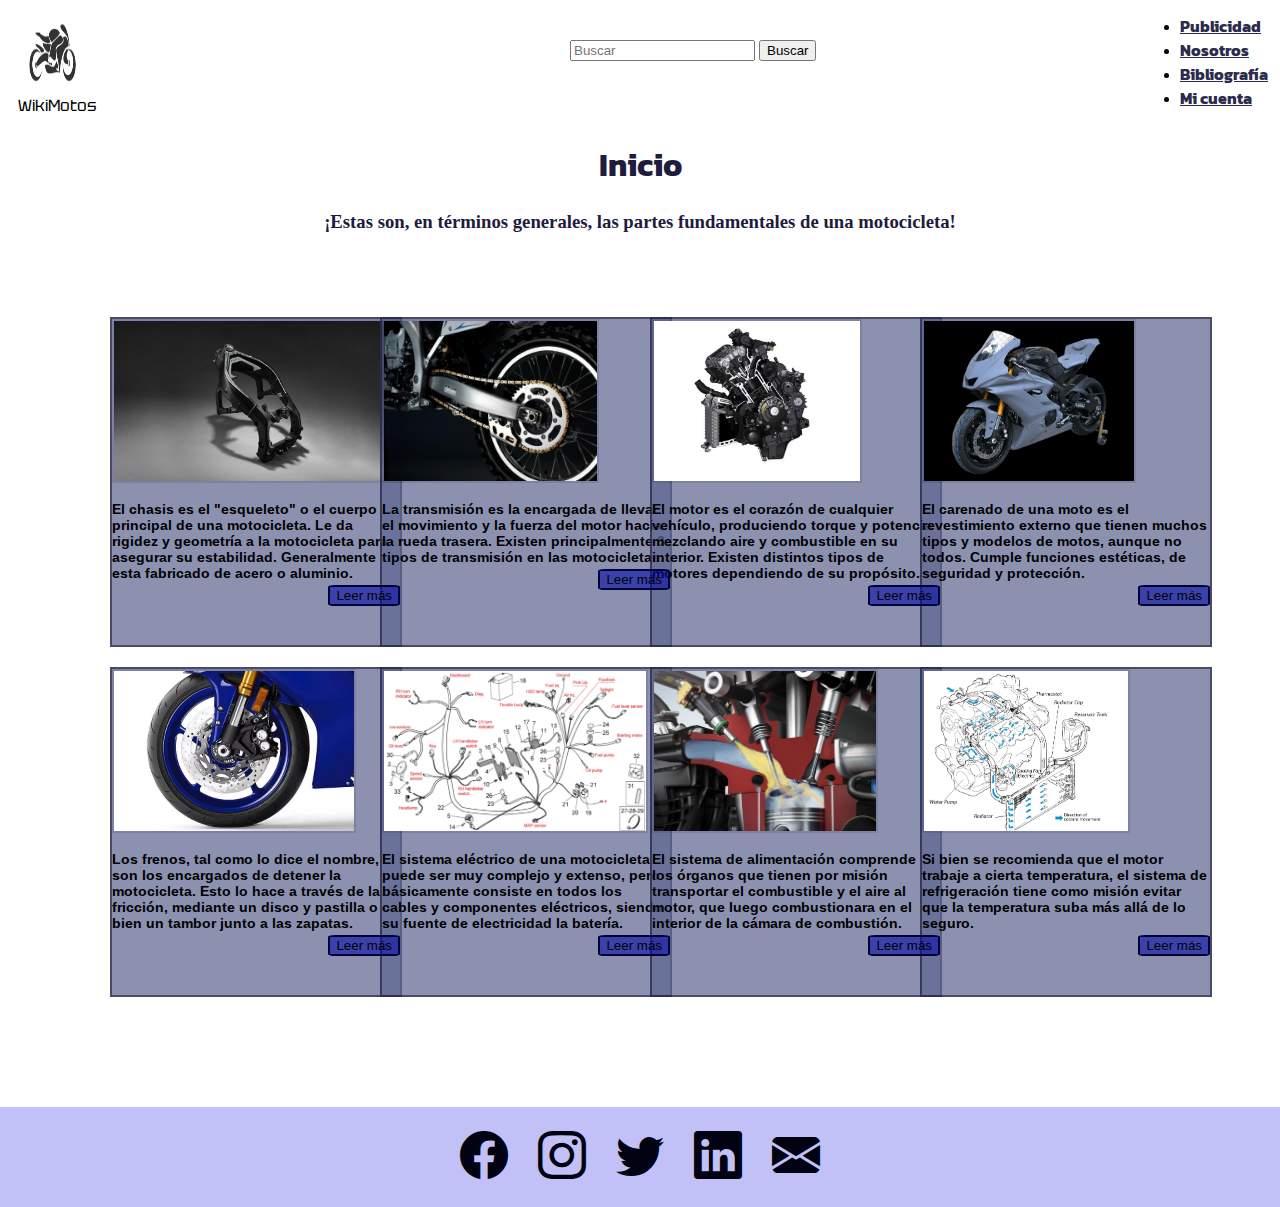
==== commit bcc16cb4: "media querys y detalles finales" ====
--- a/index.html
+++ b/index.html
@@ -19,8 +19,8 @@
         </div>
         <div>
             <form class="d-flex buscador" role="search">
-                <input class="form-control me-2" type="search" placeholder="Search" aria-label="Search">
-                <button class="btn btn-outline-success" type="submit">Search</button>
+                <input class="form-control me-2" type="search" placeholder="Buscar" aria-label="Search">
+                <button class="btn btn-outline-success" type="submit">Buscar</button>
             </form>
         </div>
         <div>
@@ -51,26 +51,26 @@
         </header>
         <main class="main">
             <h1>Inicio</h1>
-            <h3 class="descripcion-inicio">¡Estas son, en terminos generales, las partes fundamentales de una motocicleta!</h3>
+            <h3 class="descripcion-inicio">¡Estas son, en términos generales, las partes fundamentales de una motocicleta!</h3>
             <section class="galeria-partes-motos"> <!-- Imagen y breve info sobre distintas partes de las motos -->
                 <div class="card" style="width: 18rem;">
                     <img src="./assets/Chasis-R6.jpg" class="card-img-top" alt="Chasis">
                     <div class="card-body">
-                      <p class="card-text">El chasis es el "esqueleto" o el cuerpo principal de una motocicleta. Le da rigidez y geometria a la motocicleta para asegurar su estabilidad. Generalmente esta farbicado de acero o aluminio.</p>
+                      <p class="card-text">El chasis es el "esqueleto" o el cuerpo principal de una motocicleta. Le da rigidez y geometría a la motocicleta para asegurar su estabilidad. Generalmente esta fabricado de acero o aluminio.</p>
                       <button>Leer más</button> <!--Mas adelante agregar informacion adicional sobre el contenido de la card-->
                     </div>
                   </div>
                 <div class="card" style="width: 18rem;">
                 <img src="./assets/transmision-moto.jpg" class="card-img-top" alt="Transmision">
                 <div class="card-body">
-                    <p class="card-text">La transmision es la encargada de llevar el movimiento y la fuerza del motor hacia la rueda trasera. Existen principalmente 3 tipos de transmision en las motocicletas. </p>
+                    <p class="card-text">La transmisión es la encargada de llevar el movimiento y la fuerza del motor hacia la rueda trasera. Existen principalmente 3 tipos de transmisión en las motocicletas.</p>
                     <button>Leer más</button> <!--Mas adelante agregar informacion adicional sobre el contenido de la card-->
                 </div>
                 </div>
                 <div class="card" style="width: 18rem;">
                     <img src="./assets/motor-moto.jpg" class="card-img-top" alt="Motor">
                     <div class="card-body">
-                      <p class="card-text">El motor es el corazon de cualquier vehiculo, produciendo torque y potencia mezclando aire y combustible en su interior. Existen distintos tipos de motores dependiendo de su proposito.</p>
+                      <p class="card-text">El motor es el corazón de cualquier vehículo, produciendo torque y potencia mezclando aire y combustible en su interior. Existen distintos tipos de motores dependiendo de su propósito.</p>
                       <button>Leer más</button> <!--Mas adelante agregar informacion adicional sobre el contenido de la card-->
                     </div>
                   </div>
@@ -84,28 +84,28 @@
                 <div class="card" style="width: 18rem;">
                     <img src="./assets/frenos-moto.jpg" class="card-img-top" alt="Frenos">
                     <div class="card-body">
-                      <p class="card-text">Los frenos, tal como lo dice el nombre, son los encargados de detener la motocicleta. Esto lo hace a través de la friccion, mediante un disco y pastilla o bien un tambor junto a las zapatas.</p>
+                      <p class="card-text">Los frenos, tal como lo dice el nombre, son los encargados de detener la motocicleta. Esto lo hace a través de la fricción, mediante un disco y pastilla o bien un tambor junto a las zapatas.</p>
                       <button>Leer más</button> <!--Mas adelante agregar informacion adicional sobre el contenido de la card-->
                     </div>
                   </div>
                 <div class="card" style="width: 18rem;">
                 <img src="./assets/sistema-electrico-moto.webp" class="card-img-top" alt="SistemaElectrico">
                 <div class="card-body">
-                    <p class="card-text">El sistema electrico de una motocicleta puede ser muy complejo y extenso pero basicamente consiste en todos los cables y componentes electricos, siendo su fuente de electricidad la bateria.</p>
+                    <p class="card-text">El sistema eléctrico de una motocicleta puede ser muy complejo y extenso, pero básicamente consiste en todos los cables y componentes eléctricos, siendo su fuente de electricidad la batería.</p>
                     <button>Leer más</button> <!--Mas adelante agregar informacion adicional sobre el contenido de la card-->
                 </div>
                 </div>
                 <div class="card" style="width: 18rem;">
                     <img src="./assets/sistema-combustible-moto.jpg" class="card-img-top" alt="Sistema-Combustible">
                     <div class="card-body">
-                      <p class="card-text">El sistema de alimentación comprende los órganos que tienen por misión transportar el combustible y el aire al motor, que luego combustionara en el interior de la camara de combustion.</p>
+                      <p class="card-text">El sistema de alimentación comprende los órganos que tienen por misión transportar el combustible y el aire al motor, que luego combustionara en el interior de la cámara de combustión.</p>
                       <button>Leer más</button> <!--Mas adelante agregar informacion adicional sobre el contenido de la card-->
                     </div>
                   </div>
                 <div class="card" style="width: 18rem;">
                 <img src="./assets/sistema-refrigeracion-moto.jpg" class="card-img-top" alt="SistemaRefrigeracion">
                 <div class="card-body">
-                    <p class="card-text">Si bien se recomienda que el motor trabaje a cierta temperatura, el sistema de refrigeracion tiene como mision evitar que la temperatura suba mas alla de lo seguro.</p>
+                    <p class="card-text">Si bien se recomienda que el motor trabaje a cierta temperatura, el sistema de refrigeración tiene como misión evitar que la temperatura suba más allá de lo seguro.</p>
                     <button>Leer más</button> <!--Mas adelante agregar informacion adicional sobre el contenido de la card-->
                 </div>
                 </div>
--- a/css/style.css
+++ b/css/style.css
@@ -1,77 +1,28 @@
-.grid-container {
-    display: grid;
-    background-color: rgb(211, 206, 255);
-    border: 2px solid black;
-    margin: 2px;
-    grid-template-columns: 200px 1fr 1fr 200px;
-    grid-template-rows: 130px 565px 50px;
-    grid-gap: 2px;
-}
-
-
-.grid-item-header {
-    display: grid;
-    grid-column: 1 / 5 ;
-    grid-row: 1 / 2 ;
-}
-
-.grid-item-main {
-    display: grid;
-    grid-column: 2 / 4;
-    grid-row: 2 / 3;
-}
-
-.publicidad1 {
-    display: grid;
-    grid-column: 1 / 2 ;
-    grid-row: 2 / 3 ;
-}
-
-.publicidad2 {
-    display: grid;
-    grid-column: 4 / 5 ;
-    grid-row: 2 / 3 ;
-}
-
-nav {
-    display: flex;
-    flex-wrap: wrap;
-    justify-content: flex-end;
+html, body {
+    height: 100%;
+    margin: 0;
+    padding: 0;
+}
+
+.contenedor {
+    display: flex;
+    justify-content: space-between;
     align-items: center;
-    position: absolute;
-    top: 10px;
-    right: 20px;
-}
-
-.enlaces-internos li {
-    display: inline-block;
-}
-
-.enlaces-internos li a:hover {
-    color: rgb(11, 77, 193);
-    text-decoration: underline;
-}
-
-.div-buscador {
-    display: flex;
-    justify-content: center;
-    align-items: center;
-}
-
-.buscador-texto {
-    display: inline-block;
-    width: 300px;
+    height: 100px;
 }
 
 a .logo {
     height: 75px;
     width: 75px;
-    display: flex;
-    justify-content: flex-end;
-    align-items: center;
     position: absolute;
-    left: 40px;
     top: 15px;
+    left: 15px;
+}
+
+.wikimotos {
+    position: absolute;
+    top: 95px;
+    left: 18px;
 }
 
 .logo:hover {
@@ -79,37 +30,36 @@
     border-radius: 50%;
 }
 
-#wiki {
-    display: flex;
-    margin: 10px;
-    position: absolute;
-    top: 100px;
-    left: 30px;
-}
-
-.enlaces-internos a {
-    color: rgb(20, 28, 76);
-    list-style-type: none;
-    font-family: Arial, Helvetica, sans-serif;
+.enlaces-navbar a {
+    color: rgb(43, 43, 77);
+    font-family: 'Kanit', sans-serif;
+    font-weight: bold;
+}
+
+.enlaces-navbar a:hover {
+    color: rgb(73, 104, 157);
+    text-decoration: underline;
+}
+
+main h1 {
+    color: rgb(32, 28, 61);
+    font-family: 'Kanit', sans-serif;
+    font-weight: bold;
+}
+
+.descripcion-inicio {
+    color: rgb(32, 28, 61);
+}
+
+.card-text {
+    font-family: 'Arimo', sans-serif;
+    font-weight: 800;
+}
+
+.wikimotos {
     text-decoration: none;
-    padding: 0px 2px;
-}
-
-#wiki a {
-    color: rgb(20, 28, 76);
-    text-decoration: none;
-    font-family: Arial, Helvetica, sans-serif
-}
-
-#wiki a:hover {
-    color: rgb(11, 77, 193);
-    text-decoration: underline;
-}
-
-.grid-item-aside img {
-    width: 200px;
-    height: 618px;
-    border-radius: none
+    color: black;
+    font-family: 'Tektur', cursive;
 }
 
 .logos-redes-sociales {
@@ -119,61 +69,10 @@
    padding: 2px;
 }
 
-.bi-envelope {
-    height: 25px;
-    width: 25px;
-}
-
 .enlaces-bibliografia {
     display: flex;
     flex-direction: column;
     margin: 10px;
-}
-
-.grid-item-footer {
-    display: grid;
-    grid-column: 1 / 5;
-    display: flex;
-    justify-content: flex-end;
-    align-items: center;
-    margin: 5px;
-}
-
-.grid-item-footer a {
-    padding: 2px;
-    position: relative;
-    right: 210px;
-}
-
-.logo-avatar {
-    width: 100px;
-    height: 100px;
-    padding: 10px;
-    position: relative;
-    top: -20px;
-}
-
-#cambiar-avatar {
-    position: relative;
-    top: -45px;
-}
-
-.datos-personales {
-    display: flex;
-    flex-direction: column;
-    align-items: flex-start;
-    margin: 10px;
-    position: relative;
-    top: -45px;
-}
-
-.datos-personales input {
-    margin-bottom: 10px;
-    width: 250px;
-}
-
-.datos-personales input:last-child {
-    height: 60px;
 }
 
 .datos-bottom {
@@ -196,58 +95,335 @@
 }
 
 
-.grid-item-main h1 {
+.buscador {
+    width: 400px;
+    position: relative;
+    left: 200px;
+}
+
+.nav-item:nth-of-type(4) {
+    width: 100px;
+}
+
+.galeria-partes-motos {
+    display: grid;
+    grid-template-columns: 25% 25% 25% 25% ;
+    grid-template-rows: 350px 350px;
+    padding:  75px 100px 100px 100px;
+}
+
+.galeria-partes-motos .card {
     margin: 10px;
-}
-
-.grid-item-main h3 {
-    position: relative;
-    bottom: 60px;
+    border: 2px solid rgba(2, 1, 28, 0.486);
+    background-color: #5f6691b7;
+}
+
+.card img {
+    height: 160px;
+    width: auto;
+    border: 2px solid rgba(1, 1, 51, 0.1);
+}
+
+.card p {
+    font-size: 14px;
+}
+
+footer {
+    background-color: #c1c1f7;
+    display: flex;
+    justify-content: center;
+    align-items: center;
+    height: 100px;   
+}
+
+.bi {
+    font-size: 3em;
+    color: rgb(1, 3, 19);
+    margin: 15px;
+}
+
+.card-body {
+    display: flex;
+    flex-direction: column;
+    align-items: center;
+}
+
+.card-body button {
+    display: flex;
+    align-self: flex-end;
+    position: relative;
+    bottom: 10px;
+    background-color: rgba(5, 11, 167, 0.6);
+    border-radius: 10%;
+    border: 2px solid rgb(1, 1, 58);
+}
+
+.card-body button:hover {
+    background-color: rgba(5, 5, 118, 0.718);
+    color: #a4a4ff;
+}
+
+main h1, .descripcion-inicio {
+    display: flex;
+    justify-content: center;
+    align-items: center;
+    position: relative;
+    top: 20px;
+}
+
+.datos-publicidad {
+    display: flex;
+    flex-direction: column;
+    width: 500px;
+    margin-left: 25px;
+    position: relative;
+    top: 40px
+}
+
+.datos-publicidad input, .datos-publicidad button {
+    margin-bottom: 10px;
+}
+
+.main-publicidad h3, .main-publicidad h5 {
+    padding-top: 10px;
+    padding-left: 25px;
+}
+
+.input-bibliografia input {
+    width: 600px;
+}
+
+.container-mi-cuenta {
+    display: flex;
+    flex-direction: column;
+    align-items: flex-start;
+}
+
+.avatar {
+    display: flex;
+}
+
+.logo-avatar {
+    height: 170px;
+    width: 150px;
+    margin: 15px;
+}
+
+.cambiar-avatar {
+    display: flex;
+    align-self: flex-end;
+    position: relative;
+    bottom: 15px;
+}
+
+.datos-personales {
+    display: flex;
+}
+
+.datos-individual {
+    display: flex;
+    flex-direction: column;
     margin: 10px;
 }
 
-.grid-item-main h5 {
-    position: relative;
-    bottom: 140px;
+.datos-individual input {
+    margin-bottom: 10px;
+    width: 300px;
+}
+
+.mas-sobre-ti {
+    margin-top: 10px;
+}
+
+.mas-sobre-ti input {
+    width: 400px;
+    height: 186px;
+}
+
+.guardar-volver {
+    display: flex;
+    justify-content: flex-end;
+    margin-right: 20px;
+    position: relative;
+    bottom: 10px;
+}
+
+.guardar-volver button, .guardar-volver a{
     margin: 10px;
 }
 
-.datos-publicidad {
-    display: flex;
-    flex-direction: column;
-    justify-content: flex-start;
-    width: 400px;
-    position: relative;
-    bottom: 200px;
-    left: 10px;
-}
-
-.datos-publicidad input {
-    margin-bottom: 10px;
-}
-
-.datos-publicidad button {
-    width: 110px;
-    position: relative;
-    left: 290px;
-}
-
-.texto-nosotros p {
-    display: flex;
-    flex-wrap: wrap;
-    font-size: 20px;
-    font-family: 'Franklin Gothic Medium', 'Arial Narrow', Arial, sans-serif;
-    margin: 0;
-    padding: 0;
-}
-
-
-
-@media screen and (max-width: 1365px) {
+.main-nosotros {
+    margin-left: 40px;
+    margin-right: 40px;
+    padding-bottom: 100px;
+}
+
+.main-nosotros h3, .main-nosotros h5,.main-nosotros h2, .main-nosotros p {
+    color: rgb(32, 28, 61);
+    font-family: 'Kanit', sans-serif;
+    font-weight: bold;
+}
+
+.main-nosotros p {
+    font-size: 1.25em;
+}
+
+.enlaces-bibliografia li {
+    margin: 2.5px;
+}
+
+.enlaces-bibliografia ul li a:visited {
+    color: rgb(145, 18, 145);
+}
+
+.url-usuarios {
+    position: absolute;
+    bottom: 150px;
+    margin-left: 25px;
+}
+
+.input-bibliografia input, .input-bibliografia button, .datos-personales div input, .guardar-volver button {
+    border-radius: 5px;
+}
+
+@media only screen and (min-width:576px) and (max-width:1240px) {
+    .buscador {
+        position: absolute;
+        left: 200px;
+        width: 200px;
+    }
+
+    .main h3 {
+        text-align: center;
+    }
+
     .galeria-partes-motos {
         display: grid;
-        grid-template-columns: 50% 50% ;
-        grid-template-rows: 350px 350px 350px 350px;
-
-    }
-}
+        grid-template-columns: 1fr 1fr 1fr;
+        grid-template-rows: 350px 350px;
+        display: flex;
+        flex-wrap: wrap;
+    }
+
+    main {
+        padding-bottom: 100px;
+    }
+
+    h5 {
+        text-align: center;
+    }
+
+    .guardar-volver {
+        padding-bottom: 5px;
+    }
+}
+
+@media only screen and (max-width:576px) {
+    .buscador {
+        position: absolute;
+        left: 175px;
+        width: 200px;
+    }
+
+    .main h3 {
+        text-align: center;
+    }
+
+    .galeria-partes-motos {
+        display: grid;
+        grid-template-columns: 1fr 1fr 1fr;
+        grid-template-rows: 350px 350px;
+        display: flex;
+        flex-wrap: wrap;
+        justify-content: center;
+    }
+
+    .navbar-toggler, .navbar-brand {
+        position: relative;
+        top: 30px;
+    }
+
+    main {
+        padding-bottom: 100px;
+    }
+
+    h5 {
+        text-align: center;
+    }
+
+    .datos-publicidad {
+        display: flex;
+        align-items: center;
+    }
+
+    .datos-publicidad input, .datos-publicidad button {
+        width: 300px;
+    }
+
+    .enlaces-bibliografia {
+        margin-top: 30px;
+    }
+
+    .url-usuarios {
+        display: flex;
+        flex-direction: column;
+        align-items: center;
+        margin: auto;
+    }
+
+    .input-bibliografia {
+        display: flex;
+        flex-direction: column;
+        align-items: center;
+    }
+
+    .container-mi-cuenta {
+        display: flex;
+        flex-direction: column;
+        align-items: center;
+    }
+
+    .avatar {
+        display: flex;
+        flex-direction: column;
+        align-items: center;
+        margin-top: 5px;
+    }
+
+    .avatar a {
+        display: flex;
+        align-self: center;
+        margin-top: 5px;
+    }
+
+    .datos-personales {
+        display: flex;
+        flex-direction: column;
+        align-items: center;
+        position: relative;
+    }
+
+    .guardar-volver {
+        position: relative;
+        left: 15px;
+        top: 10px;
+    }
+
+    .collapse {
+        width: 120px;
+        position: absolute;
+        right: 20px;
+        top: 90px;
+    }
+
+    .collapse ul {
+        background-color: white;
+        display: flex;
+        align-items: center;
+    }
+
+    .navbar-nav ul li a {
+        display: flex;
+        align-self: center;
+    }
+}